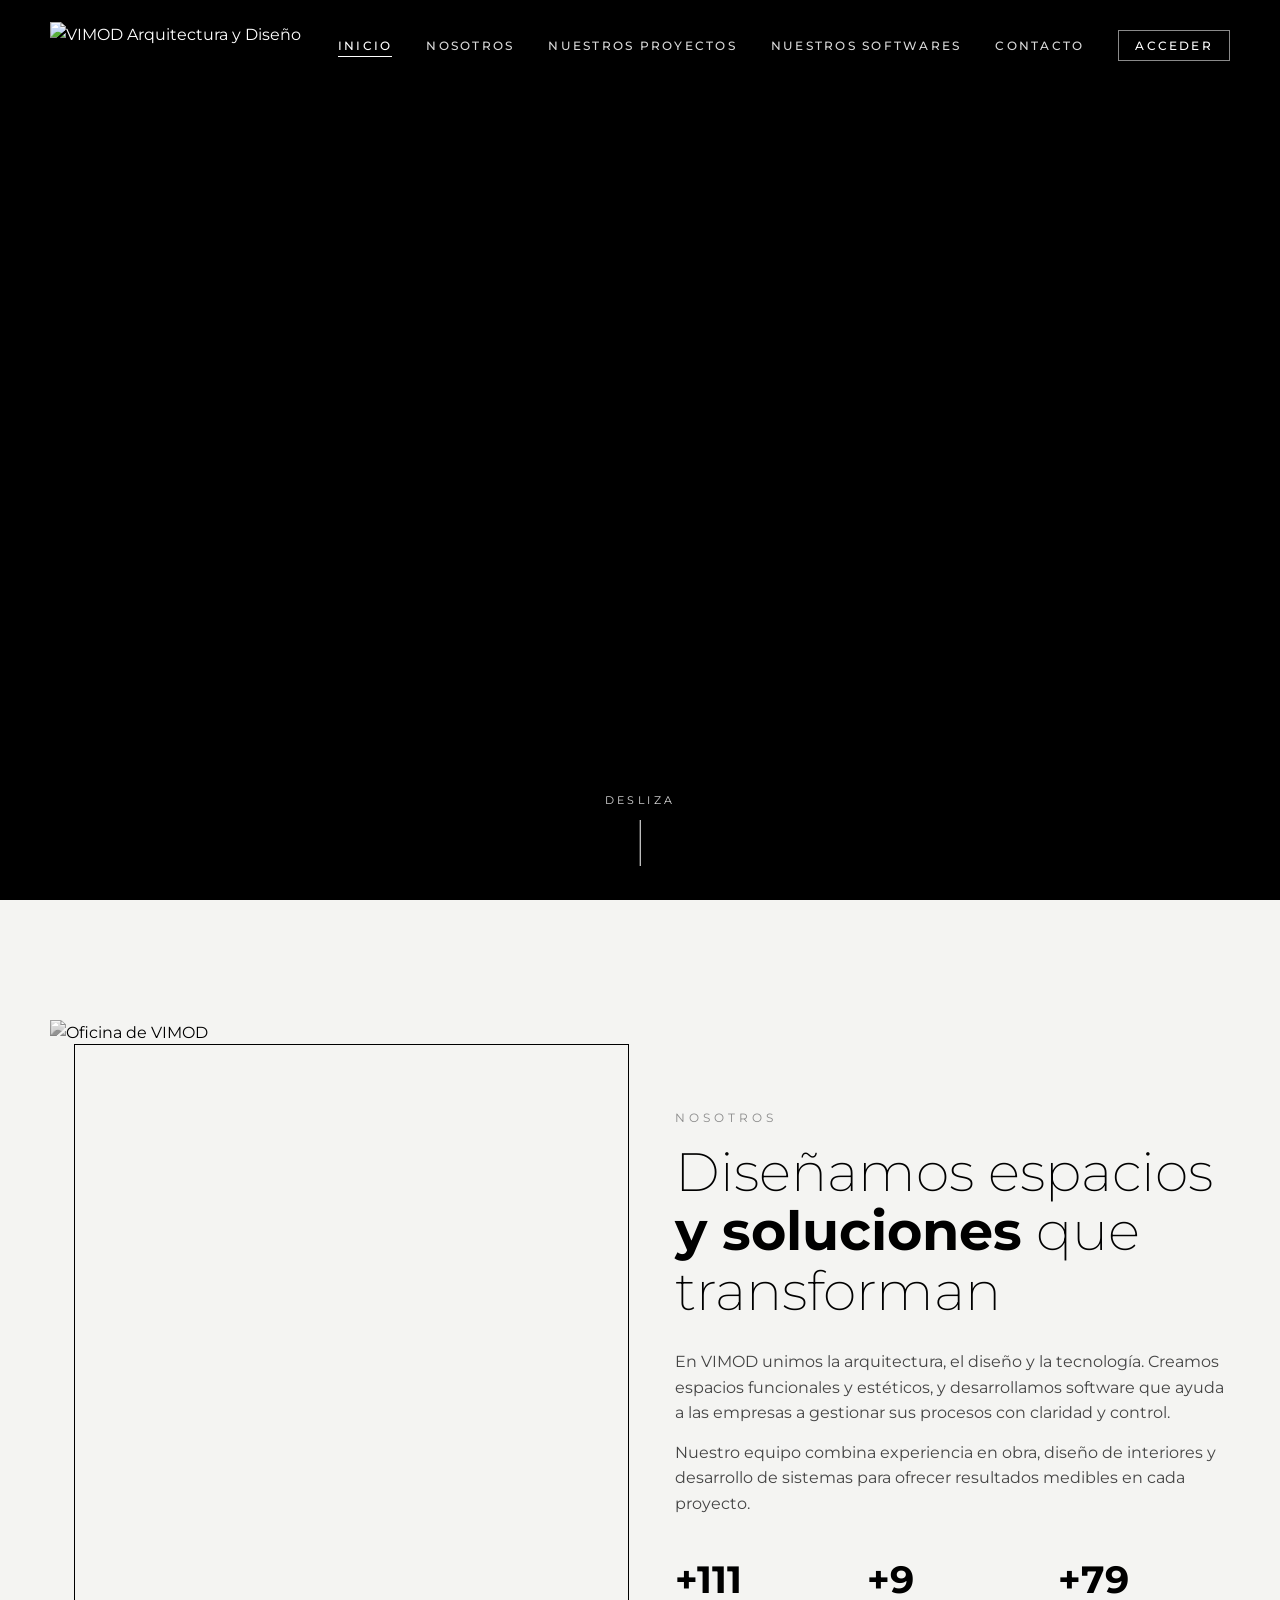
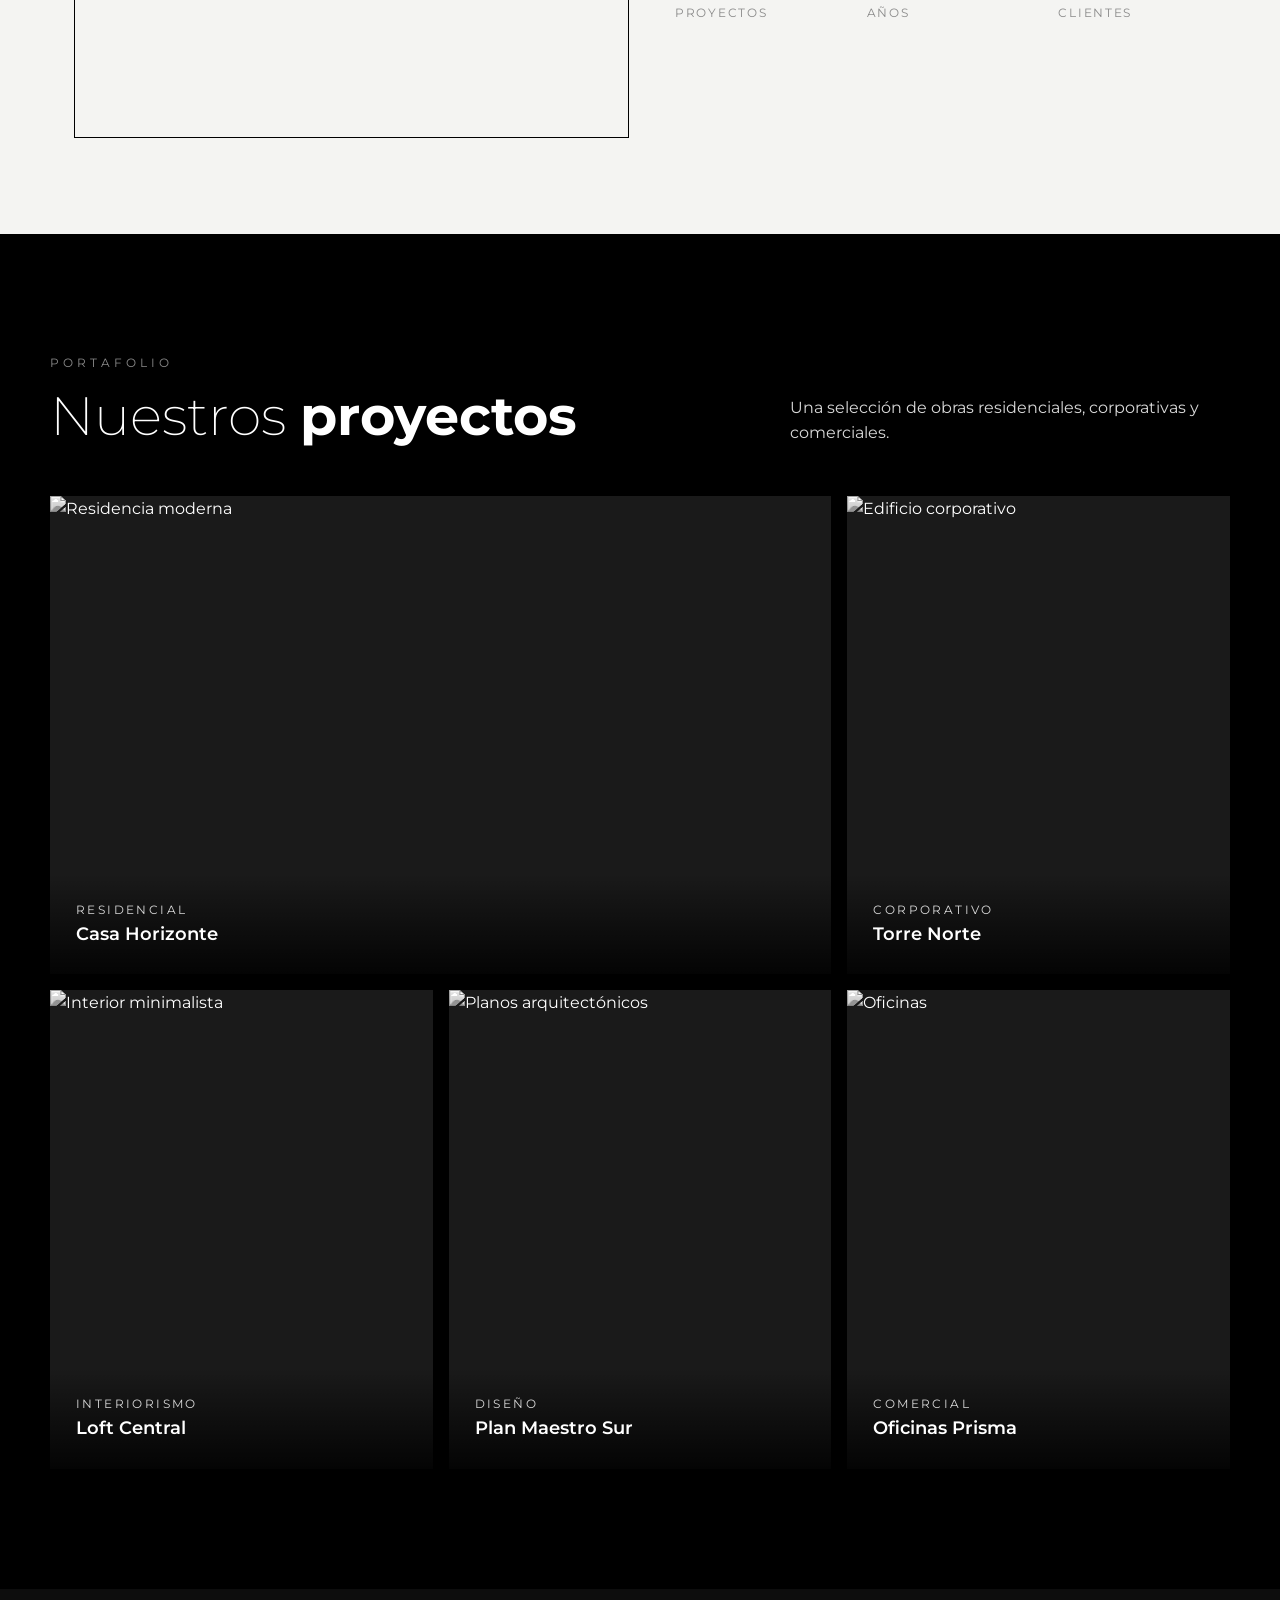
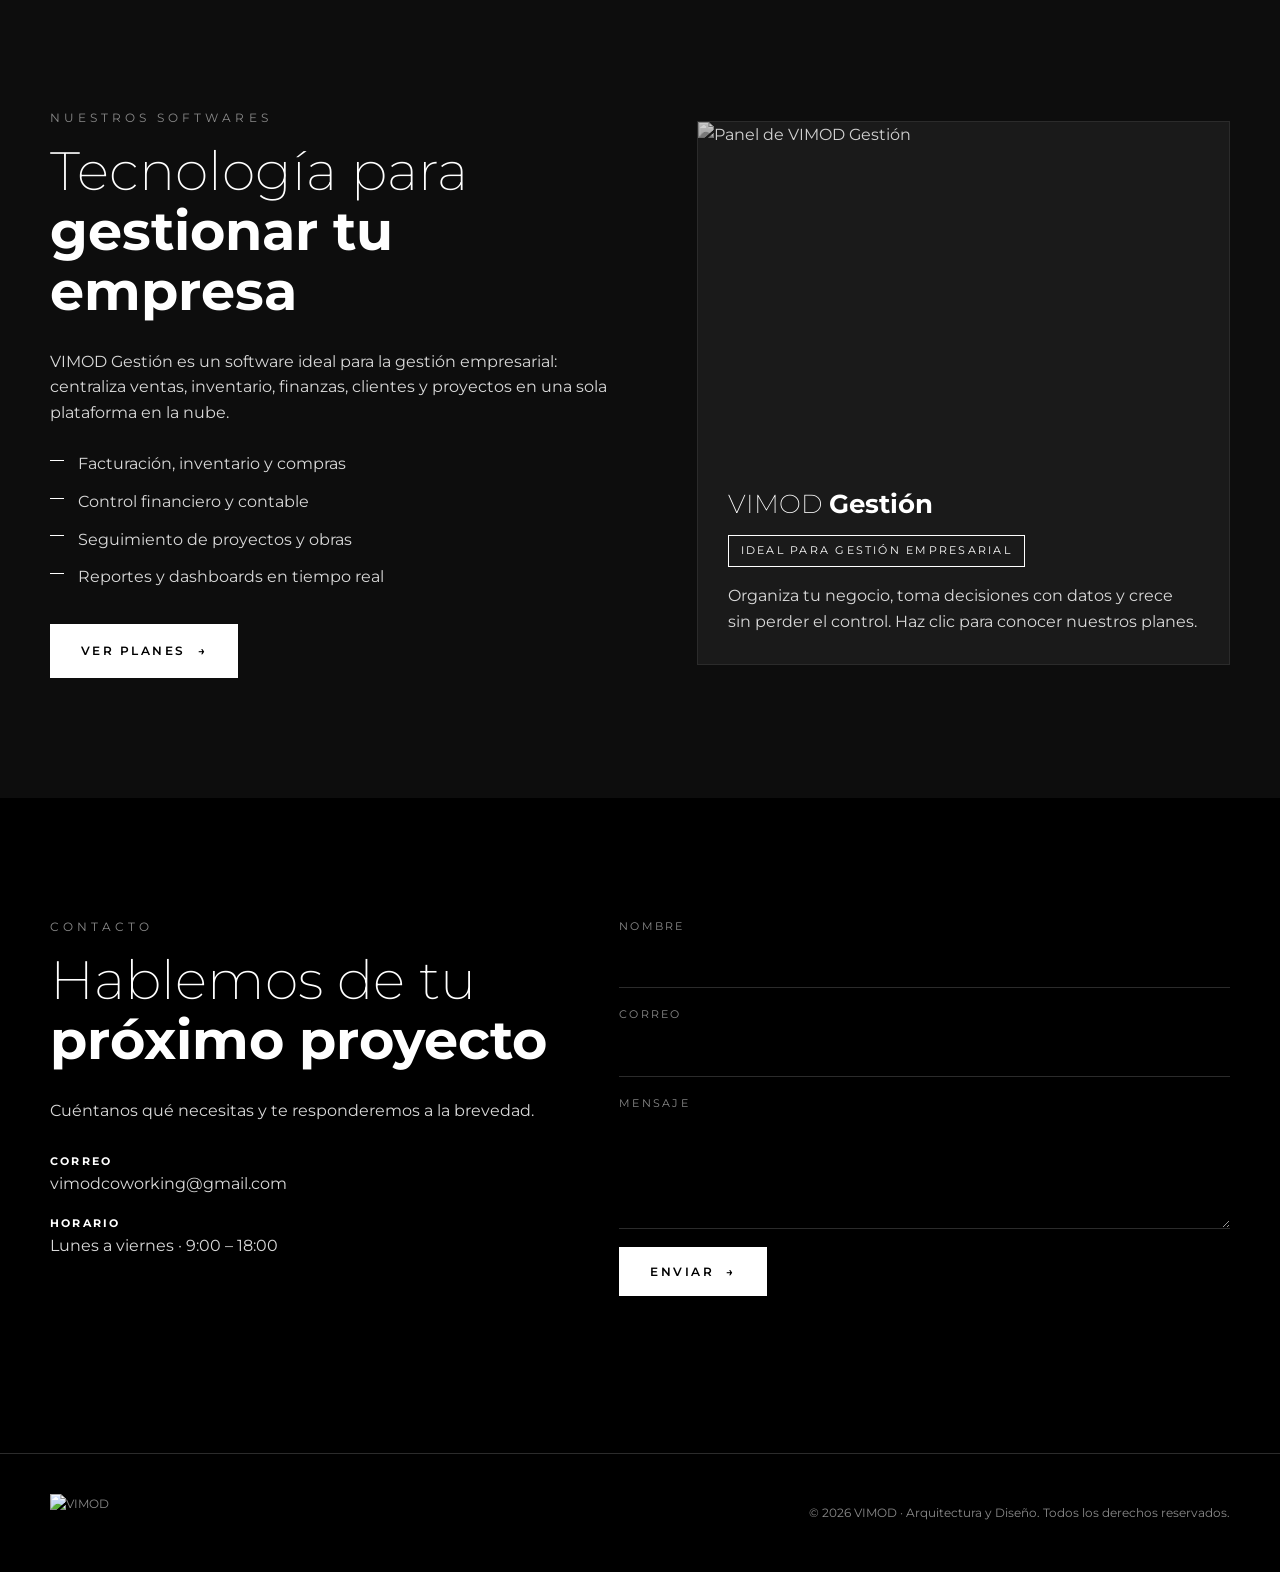
==== public/index.html @ c121debe "Agregar Acceder y área de clientes (Mi cuenta) Login de clientes, perfil con sistemas, licencias, so" ====
<!DOCTYPE html>
<html lang="es">
<head>
  <meta charset="UTF-8">
  <meta name="viewport" content="width=device-width, initial-scale=1.0">
  <title>VIMOD | Arquitectura, Diseño y Software</title>
  <meta name="description" content="VIMOD – Arquitectura y Diseño. Proyectos, softwares de gestión empresarial y soluciones a medida.">
  <link rel="icon" href="img/vimod-logo.png">
  <link rel="preconnect" href="https://fonts.googleapis.com">
  <link rel="preconnect" href="https://fonts.gstatic.com" crossorigin>
  <link href="https://fonts.googleapis.com/css2?family=Montserrat:wght@200;400;500;600;700&display=swap" rel="stylesheet">
  <link rel="stylesheet" href="css/styles.css">
</head>
<body>

  <!-- Navegación -->
  <nav class="nav" id="nav">
    <div class="contenedor">
      <a href="#inicio" class="nav__logo"><img src="img/vimod-logo.png" alt="VIMOD Arquitectura y Diseño"></a>
      <button class="nav__toggle" id="navToggle" aria-label="Abrir menú"><span></span><span></span><span></span></button>
      <ul class="nav__links" id="navLinks">
        <li><a href="#inicio">Inicio</a></li>
        <li><a href="#nosotros">Nosotros</a></li>
        <li><a href="#proyectos">Nuestros proyectos</a></li>
        <li><a href="#softwares">Nuestros softwares</a></li>
        <li><a href="#contacto">Contacto</a></li>
        <li><a href="acceder.html" class="nav__acceder" data-acceso>Acceder</a></li>
      </ul>
    </div>
  </nav>

  <!-- Hero con video -->
  <header class="hero" id="inicio">
    <video class="hero__video" autoplay muted loop playsinline preload="auto">
      <source src="video/VIMOD_intro_v3_1080p.mp4" type="video/mp4">
    </video>
    <h1 class="oculto">VIMOD · Arquitectura, Diseño y Software</h1>
    <a href="#nosotros" class="hero__scroll">Desliza</a>
  </header>

  <!-- Nosotros -->
  <section class="seccion seccion--clara" id="nosotros">
    <div class="contenedor nosotros">
      <div class="nosotros__img revelar">
        <img src="https://images.unsplash.com/photo-1497366216548-37526070297c?w=1000&q=75" alt="Oficina de VIMOD" loading="lazy">
      </div>
      <div class="revelar">
        <span class="etiqueta">Nosotros</span>
        <h2 class="titulo">Diseñamos espacios <strong>y soluciones</strong> que transforman</h2>
        <p class="texto">En VIMOD unimos la arquitectura, el diseño y la tecnología. Creamos espacios funcionales y estéticos, y desarrollamos software que ayuda a las empresas a gestionar sus procesos con claridad y control.</p>
        <p class="texto" style="margin-top:14px">Nuestro equipo combina experiencia en obra, diseño de interiores y desarrollo de sistemas para ofrecer resultados medibles en cada proyecto.</p>
        <div class="cifras">
          <div class="cifra"><b data-contar="120">0</b><span>Proyectos</span></div>
          <div class="cifra"><b data-contar="10">0</b><span>Años</span></div>
          <div class="cifra"><b data-contar="85">0</b><span>Clientes</span></div>
        </div>
      </div>
    </div>
  </section>

  <!-- Proyectos -->
  <section class="seccion" id="proyectos">
    <div class="contenedor">
      <div class="proyectos__cabecera revelar">
        <div>
          <span class="etiqueta">Portafolio</span>
          <h2 class="titulo" style="margin:0">Nuestros <strong>proyectos</strong></h2>
        </div>
        <p class="texto" style="max-width:40ch">Una selección de obras residenciales, corporativas y comerciales.</p>
      </div>
      <div class="galeria">
        <article class="proyecto proyecto--ancho revelar">
          <img src="https://images.unsplash.com/photo-1600585154340-be6161a56a0c?w=1400&q=75" alt="Residencia moderna" loading="lazy">
          <div class="proyecto__info"><p>Residencial</p><h3>Casa Horizonte</h3></div>
        </article>
        <article class="proyecto revelar">
          <img src="https://images.unsplash.com/photo-1487958449943-2429e8be8625?w=800&q=75" alt="Edificio corporativo" loading="lazy">
          <div class="proyecto__info"><p>Corporativo</p><h3>Torre Norte</h3></div>
        </article>
        <article class="proyecto revelar">
          <img src="https://images.unsplash.com/photo-1600607687939-ce8a6c25118c?w=800&q=75" alt="Interior minimalista" loading="lazy">
          <div class="proyecto__info"><p>Interiorismo</p><h3>Loft Central</h3></div>
        </article>
        <article class="proyecto revelar">
          <img src="https://images.unsplash.com/photo-1503387762-592deb58ef4e?w=800&q=75" alt="Planos arquitectónicos" loading="lazy">
          <div class="proyecto__info"><p>Diseño</p><h3>Plan Maestro Sur</h3></div>
        </article>
        <article class="proyecto revelar">
          <img src="https://images.unsplash.com/photo-1497366811353-6870744d04b2?w=800&q=75" alt="Oficinas" loading="lazy">
          <div class="proyecto__info"><p>Comercial</p><h3>Oficinas Prisma</h3></div>
        </article>
      </div>
    </div>
  </section>

  <!-- Softwares -->
  <section class="seccion seccion--gris" id="softwares">
    <div class="contenedor software">
      <div class="revelar">
        <span class="etiqueta">Nuestros softwares</span>
        <h2 class="titulo">Tecnología para <strong>gestionar tu empresa</strong></h2>
        <p class="texto">VIMOD Gestión es un software ideal para la gestión empresarial: centraliza ventas, inventario, finanzas, clientes y proyectos en una sola plataforma en la nube.</p>
        <ul class="lista-check">
          <li>Facturación, inventario y compras</li>
          <li>Control financiero y contable</li>
          <li>Seguimiento de proyectos y obras</li>
          <li>Reportes y dashboards en tiempo real</li>
        </ul>
        <a href="planes.html" class="btn">Ver planes <span class="flecha">→</span></a>
      </div>
      <a href="planes.html" class="software__card revelar">
        <img src="https://images.unsplash.com/photo-1551288049-bebda4e38f71?w=1200&q=75" alt="Panel de VIMOD Gestión" loading="lazy">
        <div class="software__card-cuerpo">
          <h3>VIMOD <strong>Gestión</strong></h3>
          <span class="chip">Ideal para gestión empresarial</span>
          <p class="texto">Organiza tu negocio, toma decisiones con datos y crece sin perder el control. Haz clic para conocer nuestros planes.</p>
        </div>
      </a>
    </div>
  </section>

  <!-- Contacto -->
  <section class="seccion" id="contacto">
    <div class="contenedor contacto">
      <div class="revelar">
        <span class="etiqueta">Contacto</span>
        <h2 class="titulo">Hablemos de tu <strong>próximo proyecto</strong></h2>
        <p class="texto">Cuéntanos qué necesitas y te responderemos a la brevedad.</p>
        <ul class="datos-contacto">
          <li><b>Correo</b>vimodcoworking@gmail.com</li>
          <li><b>Horario</b>Lunes a viernes · 9:00 – 18:00</li>
        </ul>
      </div>
      <form class="form revelar" id="formContacto">
        <div class="campo"><label for="c-nombre">Nombre</label><input id="c-nombre" name="nombre" required maxlength="120"></div>
        <div class="campo"><label for="c-email">Correo</label><input id="c-email" name="email" type="email" required></div>
        <div class="campo"><label for="c-mensaje">Mensaje</label><textarea id="c-mensaje" name="mensaje" required maxlength="2000"></textarea></div>
        <div><button class="btn" type="submit">Enviar <span class="flecha">→</span></button></div>
        <p class="form__estado" id="estadoContacto" role="status"></p>
      </form>
    </div>
  </section>

  <footer class="footer">
    <div class="contenedor">
      <img src="img/vimod-logo.png" alt="VIMOD">
      <p>© <span id="anio"></span> VIMOD · Arquitectura y Diseño. Todos los derechos reservados.</p>
    </div>
  </footer>

  <script src="js/main.js"></script>
</body>
</html>
---- public/css/styles.css ----
/* ===== Paleta VIMOD (tomada del logo: negro / blanco) ===== */
:root {
  --negro: #000000;
  --carbon: #0d0d0d;
  --grafito: #1a1a1a;
  --gris-oscuro: #2b2b2b;
  --gris: #8a8a8a;
  --gris-claro: #d9d9d9;
  --hueso: #f4f4f2;
  --blanco: #ffffff;
  --radio: 4px;
  --max: 1180px;
  --font: 'Montserrat', system-ui, sans-serif;
}

* { box-sizing: border-box; margin: 0; padding: 0; }
html { scroll-behavior: smooth; }
body {
  font-family: var(--font);
  background: var(--negro);
  color: var(--blanco);
  line-height: 1.6;
  -webkit-font-smoothing: antialiased;
}
img { max-width: 100%; display: block; }
a { color: inherit; text-decoration: none; }

.contenedor { width: min(var(--max), 100% - 32px); margin-inline: auto; }

/* ===== Navegación ===== */
.nav {
  position: fixed; inset: 0 0 auto 0; z-index: 50;
  transition: background .35s, padding .35s;
  padding: 22px 0;
}
.nav.solida { background: rgba(0,0,0,.92); backdrop-filter: blur(8px); padding: 12px 0; border-bottom: 1px solid var(--gris-oscuro); }
.nav .contenedor { display: flex; align-items: center; justify-content: space-between; }
.nav__logo img { height: 46px; width: auto; }
.nav__links { display: flex; gap: 34px; list-style: none; }
.nav__links a {
  font-size: .78rem; letter-spacing: .18em; text-transform: uppercase; font-weight: 500;
  position: relative; padding: 4px 0; color: var(--gris-claro);
}
.nav__links a::after {
  content: ''; position: absolute; left: 0; bottom: 0; height: 1px; width: 0;
  background: var(--blanco); transition: width .3s;
}
.nav__links a:hover, .nav__links a.activo { color: var(--blanco); }
.nav__links a:hover::after, .nav__links a.activo::after { width: 100%; }
.nav__toggle { display: none; background: none; border: 0; cursor: pointer; padding: 8px; }
.nav__toggle span { display: block; width: 26px; height: 2px; background: var(--blanco); margin: 5px 0; transition: .3s; }

/* ===== Hero con video ===== */
.hero { position: relative; height: 100vh; min-height: 560px; overflow: hidden; display: grid; place-items: center; text-align: center; }
.hero__video {
  position: absolute; inset: 0; width: 100%; height: 100%; object-fit: cover;
}
.hero::before {
  content: ''; position: absolute; inset: 0; z-index: 1;
  background: linear-gradient(180deg, rgba(0,0,0,.45) 0%, transparent 18%, transparent 75%, rgba(0,0,0,1) 100%);
}
.oculto { position: absolute; width: 1px; height: 1px; overflow: hidden; clip: rect(0 0 0 0); white-space: nowrap; }
.hero__contenido { position: relative; z-index: 2; padding: 0 16px; }
.hero__titulo { font-size: clamp(3.2rem, 11vw, 8rem); line-height: 1; letter-spacing: .02em; }
.hero__titulo .fino { font-weight: 200; }
.hero__titulo .grueso { font-weight: 700; }
.hero__sub { margin-top: 14px; font-size: clamp(.8rem, 2vw, 1.05rem); letter-spacing: .4em; text-transform: uppercase; font-weight: 400; }
.hero__scroll {
  position: absolute; bottom: 34px; left: 50%; transform: translateX(-50%); z-index: 2;
  font-size: .7rem; letter-spacing: .3em; text-transform: uppercase; color: var(--gris-claro);
  display: flex; flex-direction: column; align-items: center; gap: 10px;
}
.hero__scroll::after { content: ''; width: 1px; height: 46px; background: var(--blanco); animation: bajar 1.8s infinite; transform-origin: top; }
@keyframes bajar { 0% { transform: scaleY(0); } 50% { transform: scaleY(1); } 100% { transform: scaleY(1); opacity: 0; } }

/* ===== Secciones ===== */
.seccion { padding: 120px 0; }
.seccion--clara { background: var(--hueso); color: var(--negro); }
.seccion--gris { background: var(--carbon); }
.etiqueta { font-size: .72rem; letter-spacing: .35em; text-transform: uppercase; color: var(--gris); margin-bottom: 14px; display: block; }
.titulo { font-size: clamp(2rem, 5vw, 3.4rem); line-height: 1.1; font-weight: 200; margin-bottom: 28px; }
.titulo strong { font-weight: 700; }
.texto { color: var(--gris-claro); max-width: 60ch; }
.seccion--clara .texto { color: #444; }

/* Nosotros */
.nosotros { display: grid; grid-template-columns: 1fr 1fr; gap: 70px; align-items: center; }
.nosotros__img { position: relative; isolation: isolate; }
.nosotros__img img { width: 100%; aspect-ratio: 4/5; object-fit: cover; filter: grayscale(100%); }
.nosotros__img::after { content: ''; position: absolute; inset: 24px -24px -24px 24px; border: 1px solid var(--negro); z-index: -1; }
.cifras { display: grid; grid-template-columns: repeat(3, 1fr); gap: 20px; margin-top: 44px; }
.cifra b { display: block; font-size: 2.4rem; font-weight: 700; line-height: 1; }
.cifra span { font-size: .72rem; letter-spacing: .15em; text-transform: uppercase; color: var(--gris); }

/* Proyectos */
.proyectos__cabecera { display: flex; justify-content: space-between; align-items: end; gap: 20px; flex-wrap: wrap; margin-bottom: 50px; }
.galeria { display: grid; grid-template-columns: repeat(3, 1fr); gap: 16px; }
.proyecto { position: relative; overflow: hidden; aspect-ratio: 4/5; background: var(--grafito); }
.proyecto--ancho { grid-column: span 2; aspect-ratio: auto; }
.proyecto img { width: 100%; height: 100%; object-fit: cover; filter: grayscale(100%); transition: transform .8s, filter .8s; }
.proyecto:hover img { transform: scale(1.06); filter: grayscale(0%); }
.proyecto__info {
  position: absolute; inset: auto 0 0 0; padding: 26px;
  background: linear-gradient(transparent, rgba(0,0,0,.85));
}
.proyecto__info h3 { font-weight: 600; font-size: 1.15rem; }
.proyecto__info p { font-size: .75rem; letter-spacing: .2em; text-transform: uppercase; color: var(--gris-claro); }

/* Software */
.software { display: grid; grid-template-columns: 1.1fr 1fr; gap: 60px; align-items: center; }
.software__card {
  display: block; position: relative; overflow: hidden; border: 1px solid var(--gris-oscuro);
  background: var(--grafito); transition: border-color .3s, transform .3s;
}
.software__card:hover { border-color: var(--blanco); transform: translateY(-4px); }
.software__card img { width: 100%; aspect-ratio: 16/10; object-fit: cover; filter: grayscale(100%); opacity: .8; }
.software__card-cuerpo { padding: 30px; }
.software__card h3 { font-size: 1.6rem; font-weight: 200; }
.software__card h3 strong { font-weight: 700; }
.chip { display: inline-block; margin: 10px 0 16px; font-size: .7rem; letter-spacing: .2em; text-transform: uppercase; border: 1px solid var(--blanco); padding: 6px 12px; }
.lista-check { list-style: none; margin: 26px 0 34px; display: grid; gap: 12px; }
.lista-check li { padding-left: 28px; position: relative; color: var(--gris-claro); }
.lista-check li::before { content: ''; position: absolute; left: 0; top: .55em; width: 14px; height: 1px; background: var(--blanco); }

/* Botones */
.btn {
  display: inline-flex; align-items: center; gap: 12px; cursor: pointer;
  font-family: var(--font); font-size: .78rem; font-weight: 600; letter-spacing: .2em; text-transform: uppercase;
  padding: 16px 30px; border: 1px solid var(--blanco); background: var(--blanco); color: var(--negro);
  transition: background .3s, color .3s;
}
.btn:hover { background: transparent; color: var(--blanco); }
.btn--borde { background: transparent; color: var(--blanco); }
.btn--borde:hover { background: var(--blanco); color: var(--negro); }
.seccion--clara .btn { background: var(--negro); color: var(--blanco); border-color: var(--negro); }
.seccion--clara .btn:hover { background: transparent; color: var(--negro); }
.btn .flecha { transition: transform .3s; }
.btn:hover .flecha { transform: translateX(5px); }

/* Contacto */
.contacto { display: grid; grid-template-columns: 1fr 1.2fr; gap: 60px; }
.form { display: grid; gap: 18px; }
.campo { display: grid; gap: 6px; }
.campo label { font-size: .7rem; letter-spacing: .2em; text-transform: uppercase; color: var(--gris); }
.campo input, .campo textarea, .campo select {
  font: inherit; color: var(--blanco); background: transparent;
  border: 0; border-bottom: 1px solid var(--gris-oscuro); padding: 10px 0; outline: none; transition: border-color .3s;
}
.campo select option { background: var(--grafito); }
.campo input:focus, .campo textarea:focus, .campo select:focus { border-color: var(--blanco); }
.campo textarea { resize: vertical; min-height: 110px; }
.form__estado { font-size: .85rem; min-height: 1.4em; color: var(--gris-claro); }
.datos-contacto { list-style: none; display: grid; gap: 18px; margin-top: 30px; color: var(--gris-claro); }
.datos-contacto b { display: block; color: var(--blanco); font-size: .7rem; letter-spacing: .2em; text-transform: uppercase; }

/* Footer */
.footer { border-top: 1px solid var(--gris-oscuro); padding: 40px 0; font-size: .78rem; color: var(--gris); }
.footer .contenedor { display: flex; justify-content: space-between; align-items: center; gap: 20px; flex-wrap: wrap; }
.footer img { height: 38px; }

/* ===== Página de planes ===== */
.cabecera-planes { padding: 180px 0 70px; text-align: center; background: radial-gradient(ellipse at top, var(--grafito), var(--negro) 70%); }
.cabecera-planes .texto { margin: 0 auto; }
.planes { display: grid; grid-template-columns: repeat(3, 1fr); gap: 24px; align-items: stretch; padding-bottom: 120px; }
.plan {
  border: 1px solid var(--gris-oscuro); background: var(--carbon); padding: 42px 34px;
  display: flex; flex-direction: column; position: relative; transition: border-color .3s, transform .3s;
}
.plan:hover { border-color: var(--gris); transform: translateY(-6px); }
.plan--destacado { background: var(--blanco); color: var(--negro); border-color: var(--blanco); }
.plan--destacado:hover { border-color: var(--blanco); }
.plan__badge {
  position: absolute; top: -13px; left: 50%; transform: translateX(-50%);
  background: var(--negro); color: var(--blanco); border: 1px solid var(--blanco);
  font-size: .65rem; letter-spacing: .25em; text-transform: uppercase; padding: 5px 14px; white-space: nowrap;
}
.plan__nombre { font-size: .8rem; letter-spacing: .35em; text-transform: uppercase; font-weight: 600; }
.plan__precio { font-size: 3.4rem; font-weight: 700; line-height: 1; margin: 22px 0 6px; }
.plan__precio small { font-size: .9rem; font-weight: 400; color: var(--gris); }
.plan__precio--texto { font-size: 2.2rem; font-weight: 200; }
.plan__desc { color: var(--gris); font-size: .9rem; min-height: 3em; }
.plan .lista-check { flex: 1; }
.plan--destacado .lista-check li { color: #333; }
.plan--destacado .lista-check li::before { background: var(--negro); }
.plan .btn { justify-content: center; width: 100%; }
.plan--destacado .btn { background: var(--negro); color: var(--blanco); border-color: var(--negro); }
.plan--destacado .btn:hover { background: transparent; color: var(--negro); }

/* Modal */
.modal { position: fixed; inset: 0; z-index: 100; display: none; place-items: center; background: rgba(0,0,0,.8); padding: 16px; }
.modal.abierto { display: grid; }
.modal__caja { background: var(--grafito); border: 1px solid var(--gris-oscuro); width: min(480px, 100%); padding: 40px 32px; position: relative; animation: aparecer .3s ease; }
.modal__cerrar { position: absolute; top: 12px; right: 16px; background: none; border: 0; color: var(--blanco); font-size: 1.8rem; cursor: pointer; line-height: 1; }
@keyframes aparecer { from { opacity: 0; transform: translateY(20px); } to { opacity: 1; transform: none; } }

/* Animación al hacer scroll */
.revelar { opacity: 0; transform: translateY(40px); transition: opacity .9s ease, transform .9s ease; }
.revelar.visible { opacity: 1; transform: none; }

/* ===== Responsive ===== */
@media (max-width: 900px) {
  .nav__toggle { display: block; }
  .nav__links {
    position: fixed; inset: 0; background: var(--negro); flex-direction: column; align-items: center; justify-content: center;
    gap: 36px; transform: translateX(100%); transition: transform .4s;
  }
  .nav__links a { font-size: 1rem; }
  .nav.menu-abierto .nav__links { transform: none; }
  .nav.menu-abierto .nav__toggle span:nth-child(1) { transform: translateY(7px) rotate(45deg); }
  .nav.menu-abierto .nav__toggle span:nth-child(2) { opacity: 0; }
  .nav.menu-abierto .nav__toggle span:nth-child(3) { transform: translateY(-7px) rotate(-45deg); }
  .nav__toggle { position: relative; z-index: 2; }

  .seccion { padding: 80px 0; }
  .nosotros, .software, .contacto { grid-template-columns: 1fr; gap: 50px; }
  .nosotros__img::after { inset: 14px -10px -14px 10px; }
  .galeria { grid-template-columns: 1fr 1fr; }
  .proyecto--ancho { grid-column: span 2; aspect-ratio: 16/10; }
  .planes { grid-template-columns: 1fr; max-width: 480px; margin-inline: auto; gap: 40px; }
}
@media (max-width: 560px) {
  .galeria { grid-template-columns: 1fr; }
  .proyecto--ancho { grid-column: auto; aspect-ratio: 4/5; }
  .cifras { grid-template-columns: 1fr 1fr 1fr; }
  .cifra b { font-size: 1.8rem; }
}
@media (prefers-reduced-motion: reduce) {
  .revelar { opacity: 1; transform: none; transition: none; }
  html { scroll-behavior: auto; }
}

/* ===== Enlace Acceder en el menú ===== */
.nav__links a.nav__acceder { border: 1px solid var(--gris); padding: 7px 16px; color: var(--blanco); transition: background .3s, color .3s, border-color .3s; }
.nav__links a.nav__acceder::after { display: none; }
.nav__links a.nav__acceder:hover, .nav__links a.nav__acceder.activo { background: var(--blanco); color: var(--negro); border-color: var(--blanco); }

/* ===== Acceder (login de clientes) ===== */
.acceso {
  min-height: 100vh; display: grid; place-items: center; padding: 140px 16px 80px;
  background: radial-gradient(ellipse at top, var(--grafito), var(--negro) 70%);
}
.acceso__caja { width: min(440px, 100%); border: 1px solid var(--gris-oscuro); background: var(--carbon); padding: 48px 38px; }
.acceso__caja .titulo { font-size: 2.2rem; margin-bottom: 14px; }
.acceso__caja .texto { margin-bottom: 30px; font-size: .92rem; }
.acceso__caja .btn { width: 100%; justify-content: center; }
.acceso__ayuda { margin-top: 26px; padding-top: 22px; border-top: 1px solid var(--gris-oscuro); font-size: .82rem; color: var(--gris); }
.acceso__ayuda a { color: var(--blanco); border-bottom: 1px solid var(--gris); }
.campo__clave { position: relative; display: flex; }
.campo__clave input { flex: 1; padding-right: 70px; }
.campo__ver {
  position: absolute; right: 0; bottom: 8px; background: none; border: 0; cursor: pointer; color: var(--gris);
  font: 600 .65rem var(--font); letter-spacing: .2em; text-transform: uppercase;
}
.campo__ver:hover { color: var(--blanco); }

/* ===== Mi cuenta ===== */
.btn--chico { padding: 11px 18px; font-size: .68rem; }
.cuenta { display: grid; grid-template-columns: 260px 1fr; gap: 50px; padding: 130px 0 100px; min-height: 100vh; align-items: start; }
.cuenta[aria-busy="true"] .cuenta__panel { opacity: .4; }
.cuenta__lateral { position: sticky; top: 100px; display: grid; gap: 28px; }
.cuenta__usuario { display: flex; align-items: center; gap: 14px; padding-bottom: 24px; border-bottom: 1px solid var(--gris-oscuro); min-width: 0; }
.cuenta__usuario > div:last-child { min-width: 0; }
.cuenta__usuario b { display: block; font-weight: 600; overflow: hidden; text-overflow: ellipsis; white-space: nowrap; }
.cuenta__usuario span { display: block; font-size: .78rem; color: var(--gris); overflow: hidden; text-overflow: ellipsis; white-space: nowrap; }
.avatar {
  flex: none; width: 48px; height: 48px; border-radius: 50%; display: grid; place-items: center;
  background: var(--blanco); color: var(--negro); font-weight: 700; letter-spacing: .05em;
}
.cuenta__menu { display: grid; gap: 2px; }
.cuenta__menu a {
  padding: 12px 14px; font-size: .75rem; letter-spacing: .16em; text-transform: uppercase; font-weight: 500;
  color: var(--gris-claro); border-left: 2px solid transparent; transition: background .2s, color .2s, border-color .2s;
}
.cuenta__menu a:hover { color: var(--blanco); background: var(--carbon); }
.cuenta__menu a.activo { color: var(--blanco); border-left-color: var(--blanco); background: var(--grafito); }
.cuenta__panel { min-width: 0; transition: opacity .3s; }
.panel { animation: aparecer .35s ease; }
.panel > .btn { margin-top: 30px; }
.subtitulo { font-size: .78rem; letter-spacing: .3em; text-transform: uppercase; font-weight: 600; margin: 44px 0 20px; }
.tarjeta .subtitulo { margin-top: 0; }
.texto--chico { font-size: .8rem; color: var(--gris); }

.tiles { display: grid; grid-template-columns: repeat(3, 1fr); gap: 16px; }
.tile { border: 1px solid var(--gris-oscuro); background: var(--carbon); padding: 26px 24px; }
.tile b { display: block; font-size: 2rem; font-weight: 700; line-height: 1.1; }
.tile span { font-size: .68rem; letter-spacing: .18em; text-transform: uppercase; color: var(--gris); }

.aviso-caja { margin-top: 20px; border: 1px solid var(--gris); border-left: 3px solid var(--blanco); background: var(--grafito); padding: 18px 22px; display: grid; gap: 6px; font-size: .9rem; }
.aviso-caja a { font-size: .75rem; letter-spacing: .15em; text-transform: uppercase; margin-top: 6px; }

.sistemas { display: grid; grid-template-columns: repeat(auto-fill, minmax(280px, 1fr)); gap: 18px; }
.sistema { border: 1px solid var(--gris-oscuro); background: var(--carbon); padding: 28px 26px; display: flex; flex-direction: column; gap: 16px; transition: border-color .3s; }
.sistema:hover { border-color: var(--gris); }
.sistema__cabecera { display: flex; justify-content: space-between; align-items: start; gap: 12px; }
.sistema h3 { font-size: 1.25rem; font-weight: 600; }
.sistema__desc { color: var(--gris-claro); font-size: .88rem; flex: 1; }
.sistema__datos { list-style: none; display: grid; grid-template-columns: repeat(3, 1fr); gap: 10px; font-size: .88rem; }
.sistema__datos b { display: block; font-size: .62rem; letter-spacing: .18em; text-transform: uppercase; color: var(--gris); font-weight: 500; }
.sistema .btn { justify-content: center; }

.insignia {
  display: inline-block; white-space: nowrap; font-size: .62rem; font-weight: 600; letter-spacing: .18em; text-transform: uppercase;
  padding: 4px 10px; border: 1px solid var(--gris); color: var(--gris-claro);
}
.insignia--activa, .insignia--atendida { background: var(--blanco); color: var(--negro); border-color: var(--blanco); }
.insignia--vencida, .insignia--suspendida, .insignia--descartada { border-style: dashed; color: var(--gris); }

.tabla-envoltura { overflow-x: auto; border: 1px solid var(--gris-oscuro); }
.tabla { width: 100%; border-collapse: collapse; font-size: .88rem; }
.tabla th { text-align: left; font-size: .62rem; letter-spacing: .2em; text-transform: uppercase; color: var(--gris); font-weight: 500; padding: 14px 16px; background: var(--carbon); border-bottom: 1px solid var(--gris-oscuro); white-space: nowrap; }
.tabla td { padding: 14px 16px; border-bottom: 1px solid var(--grafito); vertical-align: middle; }
.tabla tr:last-child td { border-bottom: 0; }
.tabla__vacia { text-align: center; color: var(--gris); padding: 34px 16px !important; }
.clave { font-family: ui-monospace, Consolas, monospace; font-size: .82rem; letter-spacing: .05em; white-space: nowrap; }
.copiar {
  background: none; border: 1px solid var(--gris-oscuro); color: var(--gris-claro); cursor: pointer; margin-left: 6px;
  font: 600 .58rem var(--font); letter-spacing: .15em; text-transform: uppercase; padding: 4px 8px;
}
.copiar:hover { border-color: var(--blanco); color: var(--blanco); }

.vacio { border: 1px dashed var(--gris-oscuro); padding: 36px; text-align: center; color: var(--gris); display: grid; gap: 18px; justify-items: center; grid-column: 1 / -1; }

.perfil-grid { display: grid; grid-template-columns: 1fr 1fr; gap: 20px; align-items: start; }
.tarjeta { border: 1px solid var(--gris-oscuro); background: var(--carbon); padding: 30px 28px; }
.campo input:disabled { color: var(--gris); }
#infoCuenta { margin-top: 20px; }

@media (max-width: 900px) {
  .cuenta { grid-template-columns: 1fr; gap: 30px; padding-top: 110px; }
  .cuenta__lateral { position: static; }
  .cuenta__menu { grid-auto-flow: column; overflow-x: auto; gap: 0; border-bottom: 1px solid var(--gris-oscuro); }
  .cuenta__menu a { border-left: 0; border-bottom: 2px solid transparent; white-space: nowrap; }
  .cuenta__menu a.activo { border-bottom-color: var(--blanco); }
  .cuenta__lateral .btn--chico { justify-self: start; }
  .perfil-grid { grid-template-columns: 1fr; }
}
@media (max-width: 560px) {
  .tiles { grid-template-columns: 1fr; }
  .acceso__caja { padding: 38px 24px; }
  /* Tablas como tarjetas en móvil */
  .tabla-envoltura { border: 0; }
  .tabla thead { display: none; }
  .tabla tr { display: block; border: 1px solid var(--gris-oscuro); margin-bottom: 12px; padding: 8px 0; }
  .tabla td { display: flex; justify-content: space-between; gap: 12px; border: 0; padding: 8px 16px; }
  .tabla td::before { content: attr(data-col); font-size: .6rem; letter-spacing: .18em; text-transform: uppercase; color: var(--gris); }
  .tabla td.tabla__vacia { display: block; }
  .tabla td.tabla__vacia::before { content: none; }
}
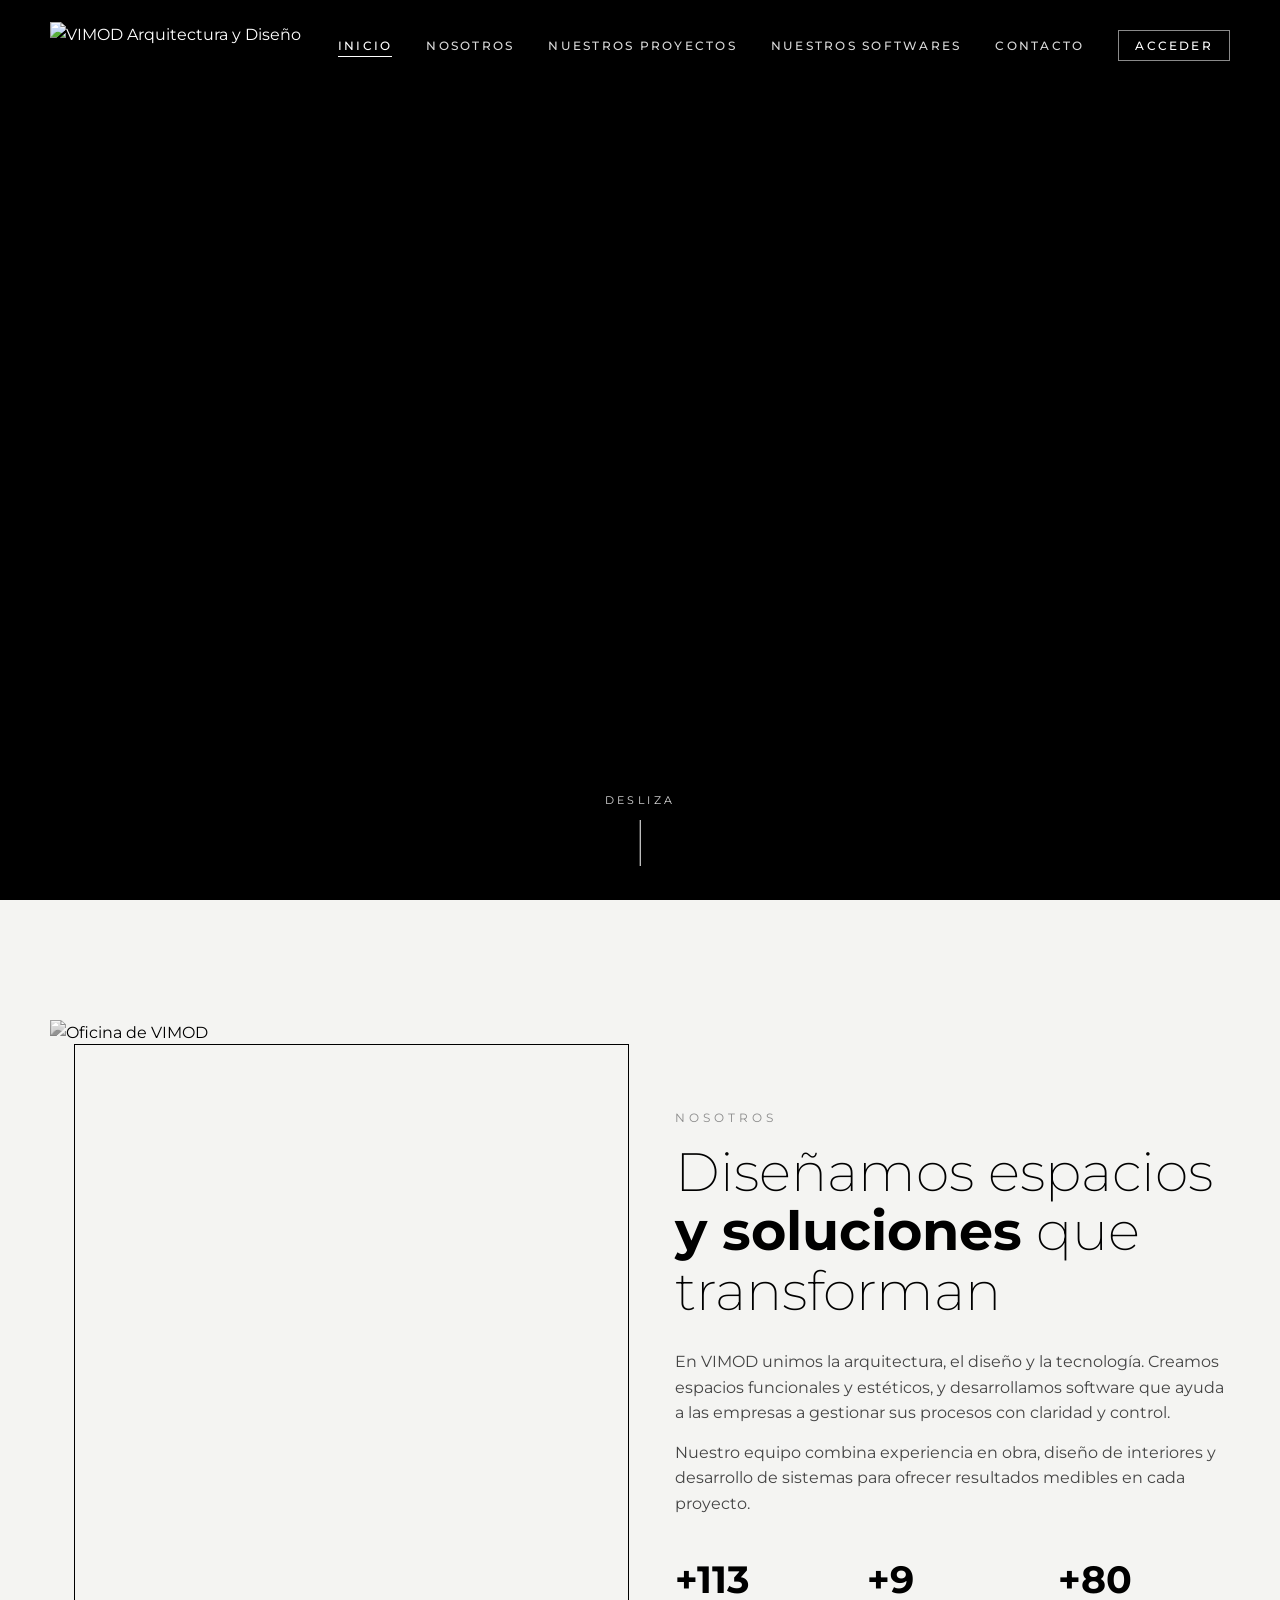
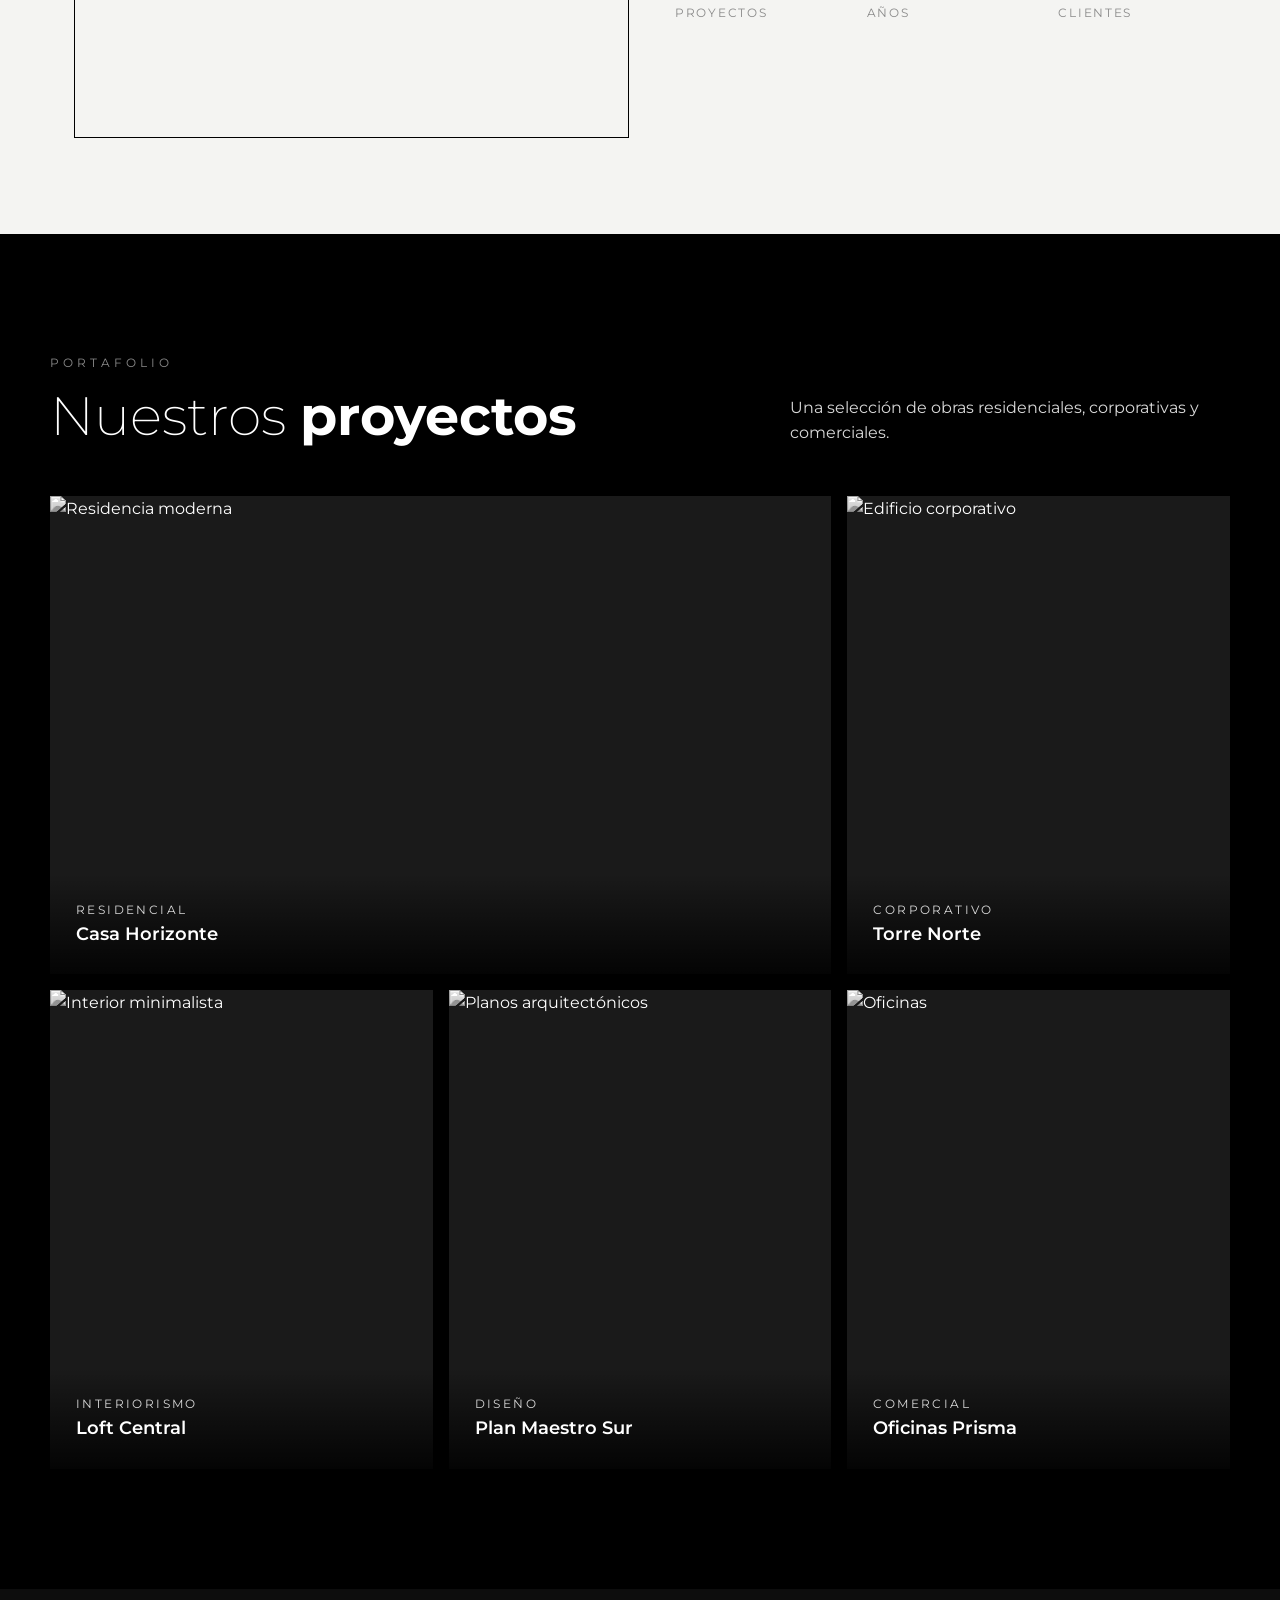
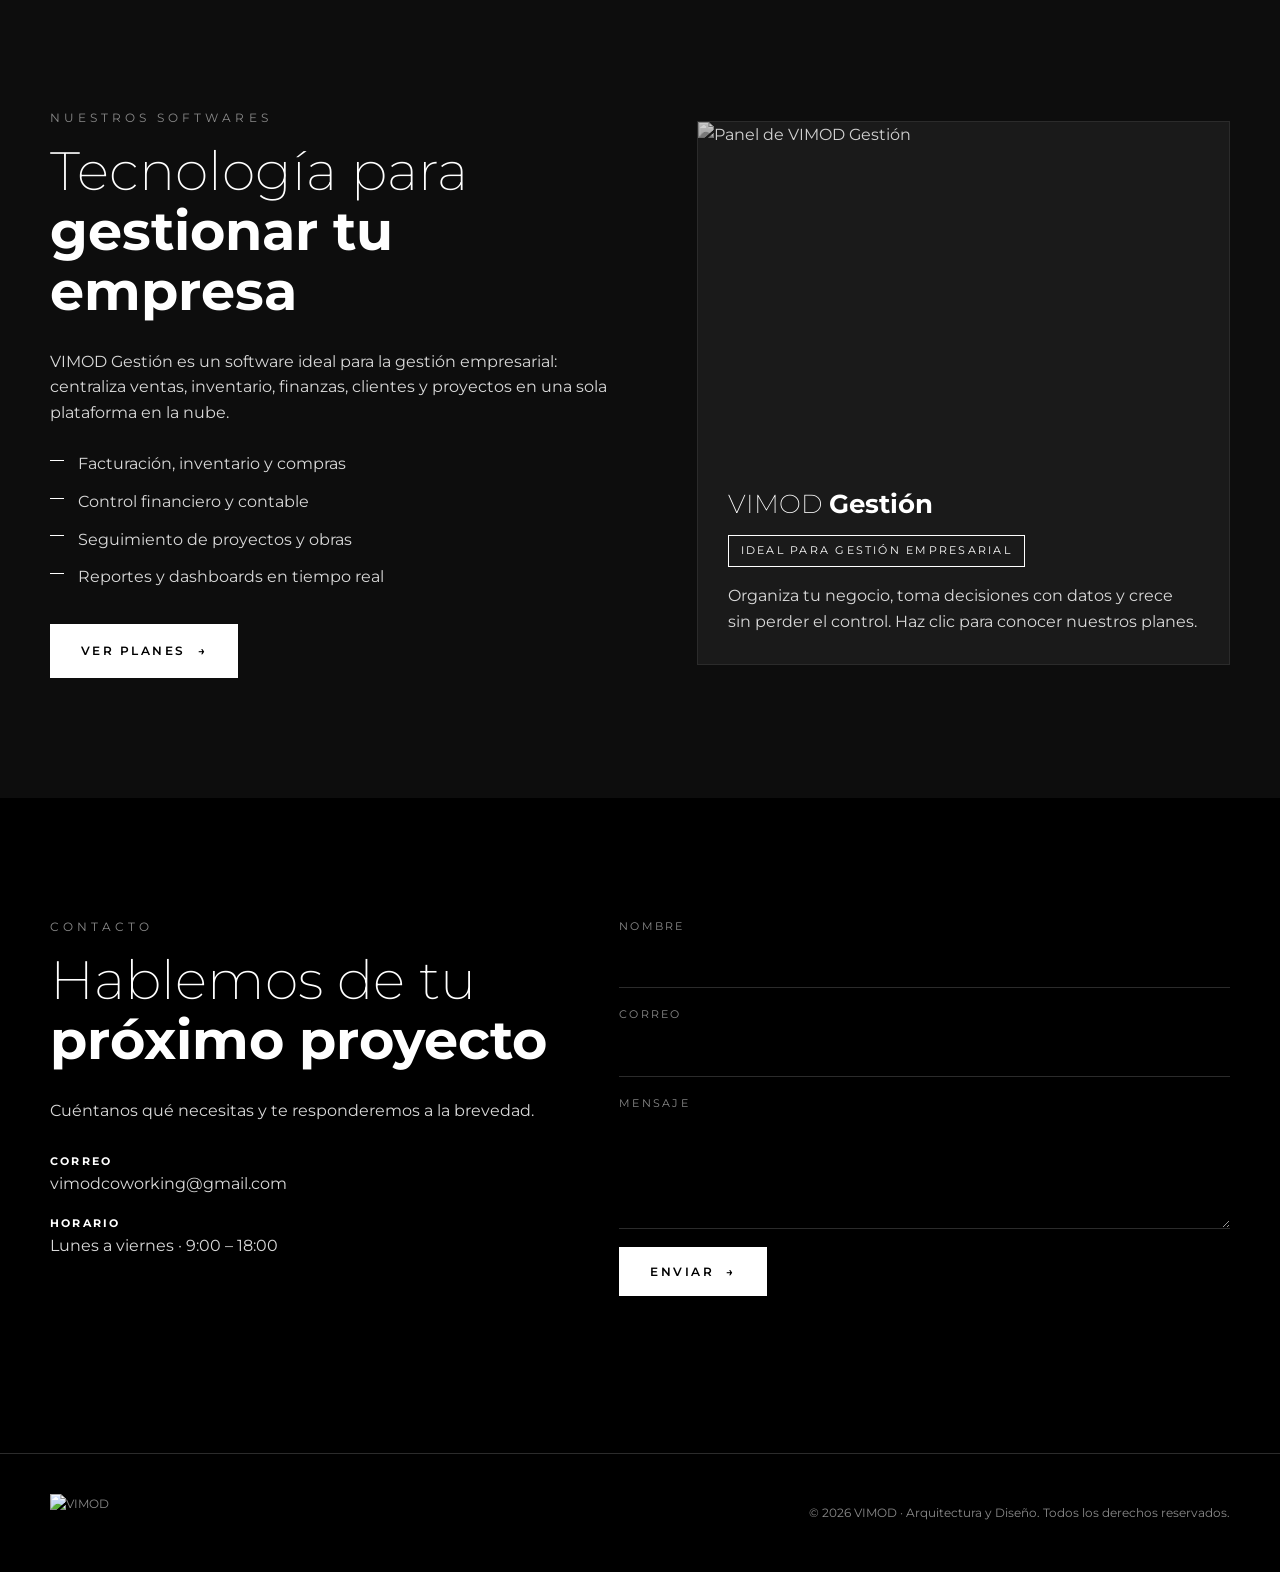
==== commit 0c2fab74: "Contenido editable desde el Panel administrador Softwares con sus planes y precios, secciones Nosotr" ====
--- a/public/index.html
+++ b/public/index.html
@@ -10,6 +10,7 @@
   <link rel="preconnect" href="https://fonts.gstatic.com" crossorigin>
   <link href="https://fonts.googleapis.com/css2?family=Montserrat:wght@200;400;500;600;700&display=swap" rel="stylesheet">
   <link rel="stylesheet" href="css/styles.css">
+  <script>document.documentElement.classList.add('cargando-sitio')</script>
 </head>
 <body>
 
@@ -39,7 +40,7 @@
   </header>
 
   <!-- Nosotros -->
-  <section class="seccion seccion--clara" id="nosotros">
+  <section class="seccion seccion--clara" id="nosotros" data-editable>
     <div class="contenedor nosotros">
       <div class="nosotros__img revelar">
         <img src="https://images.unsplash.com/photo-1497366216548-37526070297c?w=1000&q=75" alt="Oficina de VIMOD" loading="lazy">
@@ -59,7 +60,7 @@
   </section>
 
   <!-- Proyectos -->
-  <section class="seccion" id="proyectos">
+  <section class="seccion" id="proyectos" data-editable>
     <div class="contenedor">
       <div class="proyectos__cabecera revelar">
         <div>
@@ -94,7 +95,7 @@
   </section>
 
   <!-- Softwares -->
-  <section class="seccion seccion--gris" id="softwares">
+  <section class="seccion seccion--gris" id="softwares" data-editable>
     <div class="contenedor software">
       <div class="revelar">
         <span class="etiqueta">Nuestros softwares</span>
@@ -120,7 +121,7 @@
   </section>
 
   <!-- Contacto -->
-  <section class="seccion" id="contacto">
+  <section class="seccion" id="contacto" data-editable>
     <div class="contenedor contacto">
       <div class="revelar">
         <span class="etiqueta">Contacto</span>
@@ -149,5 +150,6 @@
   </footer>
 
   <script src="js/main.js"></script>
+  <script src="js/sitio.js"></script>
 </body>
 </html>
--- a/public/css/styles.css
+++ b/public/css/styles.css
@@ -23,6 +23,7 @@
   -webkit-font-smoothing: antialiased;
 }
 img { max-width: 100%; display: block; }
+[hidden] { display: none !important; }
 a { color: inherit; text-decoration: none; }
 
 .contenedor { width: min(var(--max), 100% - 32px); margin-inline: auto; }
@@ -229,6 +230,28 @@
   html { scroll-behavior: auto; }
 }
 
+/* ===== Contenido editable ===== */
+.cargando-sitio [data-editable] { visibility: hidden; }
+.software + .software { margin-top: 110px; }
+.software--invertido > :first-child { order: 2; }
+.selector-software { display: flex; justify-content: center; flex-wrap: wrap; gap: 8px; margin-top: 34px; }
+.selector-software a {
+  border: 1px solid var(--gris-oscuro); padding: 9px 18px; font-size: .7rem; letter-spacing: .18em; text-transform: uppercase;
+  color: var(--gris-claro); transition: border-color .2s, color .2s, background .2s;
+}
+.selector-software a:hover { border-color: var(--blanco); color: var(--blanco); }
+.selector-software a.activo { background: var(--blanco); color: var(--negro); border-color: var(--blanco); }
+.planes[data-cantidad="1"] { grid-template-columns: minmax(0, 420px); justify-content: center; }
+.planes[data-cantidad="2"] { grid-template-columns: repeat(2, minmax(0, 420px)); justify-content: center; }
+.planes__vacio { grid-column: 1 / -1; text-align: center; margin: 0 auto; }
+.planes__vacio a { border-bottom: 1px solid var(--gris); }
+.datos-contacto a { border-bottom: 1px solid var(--gris-oscuro); }
+@media (max-width: 900px) {
+  .software--invertido > :first-child { order: 0; }
+  .software + .software { margin-top: 70px; }
+  .planes[data-cantidad] { grid-template-columns: 1fr; }
+}
+
 /* ===== Enlace Acceder en el menú ===== */
 .nav__links a.nav__acceder { border: 1px solid var(--gris); padding: 7px 16px; color: var(--blanco); transition: background .3s, color .3s, border-color .3s; }
 .nav__links a.nav__acceder::after { display: none; }
@@ -236,13 +259,24 @@
 
 /* ===== Acceder (login de clientes) ===== */
 .acceso {
-  min-height: 100vh; display: grid; place-items: center; padding: 140px 16px 80px;
+  min-height: 100vh; display: grid; place-items: start center; padding: 140px 16px 80px;
   background: radial-gradient(ellipse at top, var(--grafito), var(--negro) 70%);
 }
 .acceso__caja { width: min(440px, 100%); border: 1px solid var(--gris-oscuro); background: var(--carbon); padding: 48px 38px; }
 .acceso__caja .titulo { font-size: 2.2rem; margin-bottom: 14px; }
 .acceso__caja .texto { margin-bottom: 30px; font-size: .92rem; }
 .acceso__caja .btn { width: 100%; justify-content: center; }
+.acceso__pestanas { display: grid; grid-template-columns: 1fr 1fr; margin-bottom: 26px; border-bottom: 1px solid var(--gris-oscuro); }
+.acceso__pestanas button {
+  background: none; border: 0; border-bottom: 2px solid transparent; margin-bottom: -1px; padding: 12px 0; cursor: pointer;
+  font: 600 .7rem var(--font); letter-spacing: .2em; text-transform: uppercase; color: var(--gris); transition: color .2s, border-color .2s;
+}
+.acceso__pestanas button:hover { color: var(--blanco); }
+.acceso__pestanas button.activo { color: var(--blanco); border-bottom-color: var(--blanco); }
+.acceso__google-boton { min-height: 44px; display: flex; justify-content: center; }
+.acceso__google .form__estado { text-align: center; margin-top: 8px; }
+.separador { display: flex; align-items: center; gap: 14px; margin: 10px 0 22px; color: var(--gris); font-size: .65rem; letter-spacing: .2em; text-transform: uppercase; }
+.separador::before, .separador::after { content: ''; flex: 1; height: 1px; background: var(--gris-oscuro); }
 .acceso__ayuda { margin-top: 26px; padding-top: 22px; border-top: 1px solid var(--gris-oscuro); font-size: .82rem; color: var(--gris); }
 .acceso__ayuda a { color: var(--blanco); border-bottom: 1px solid var(--gris); }
 .campo__clave { position: relative; display: flex; }
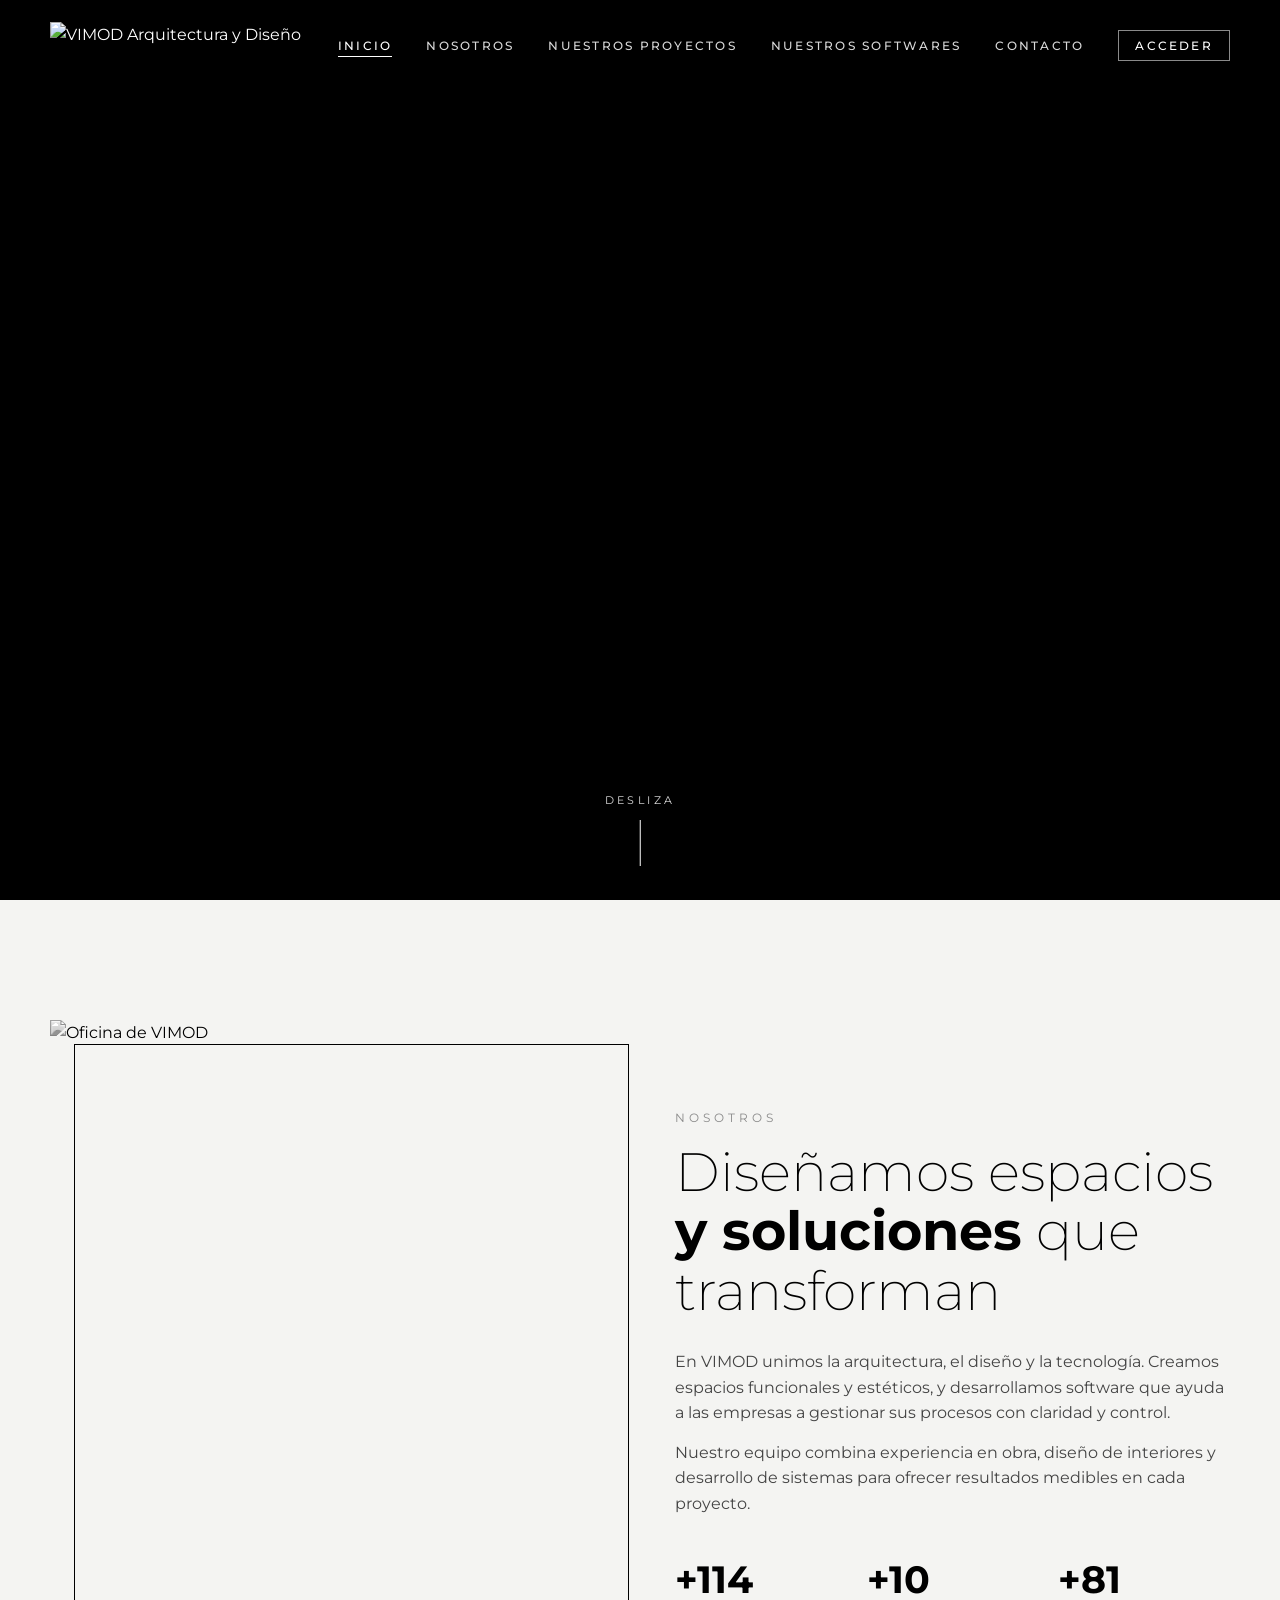
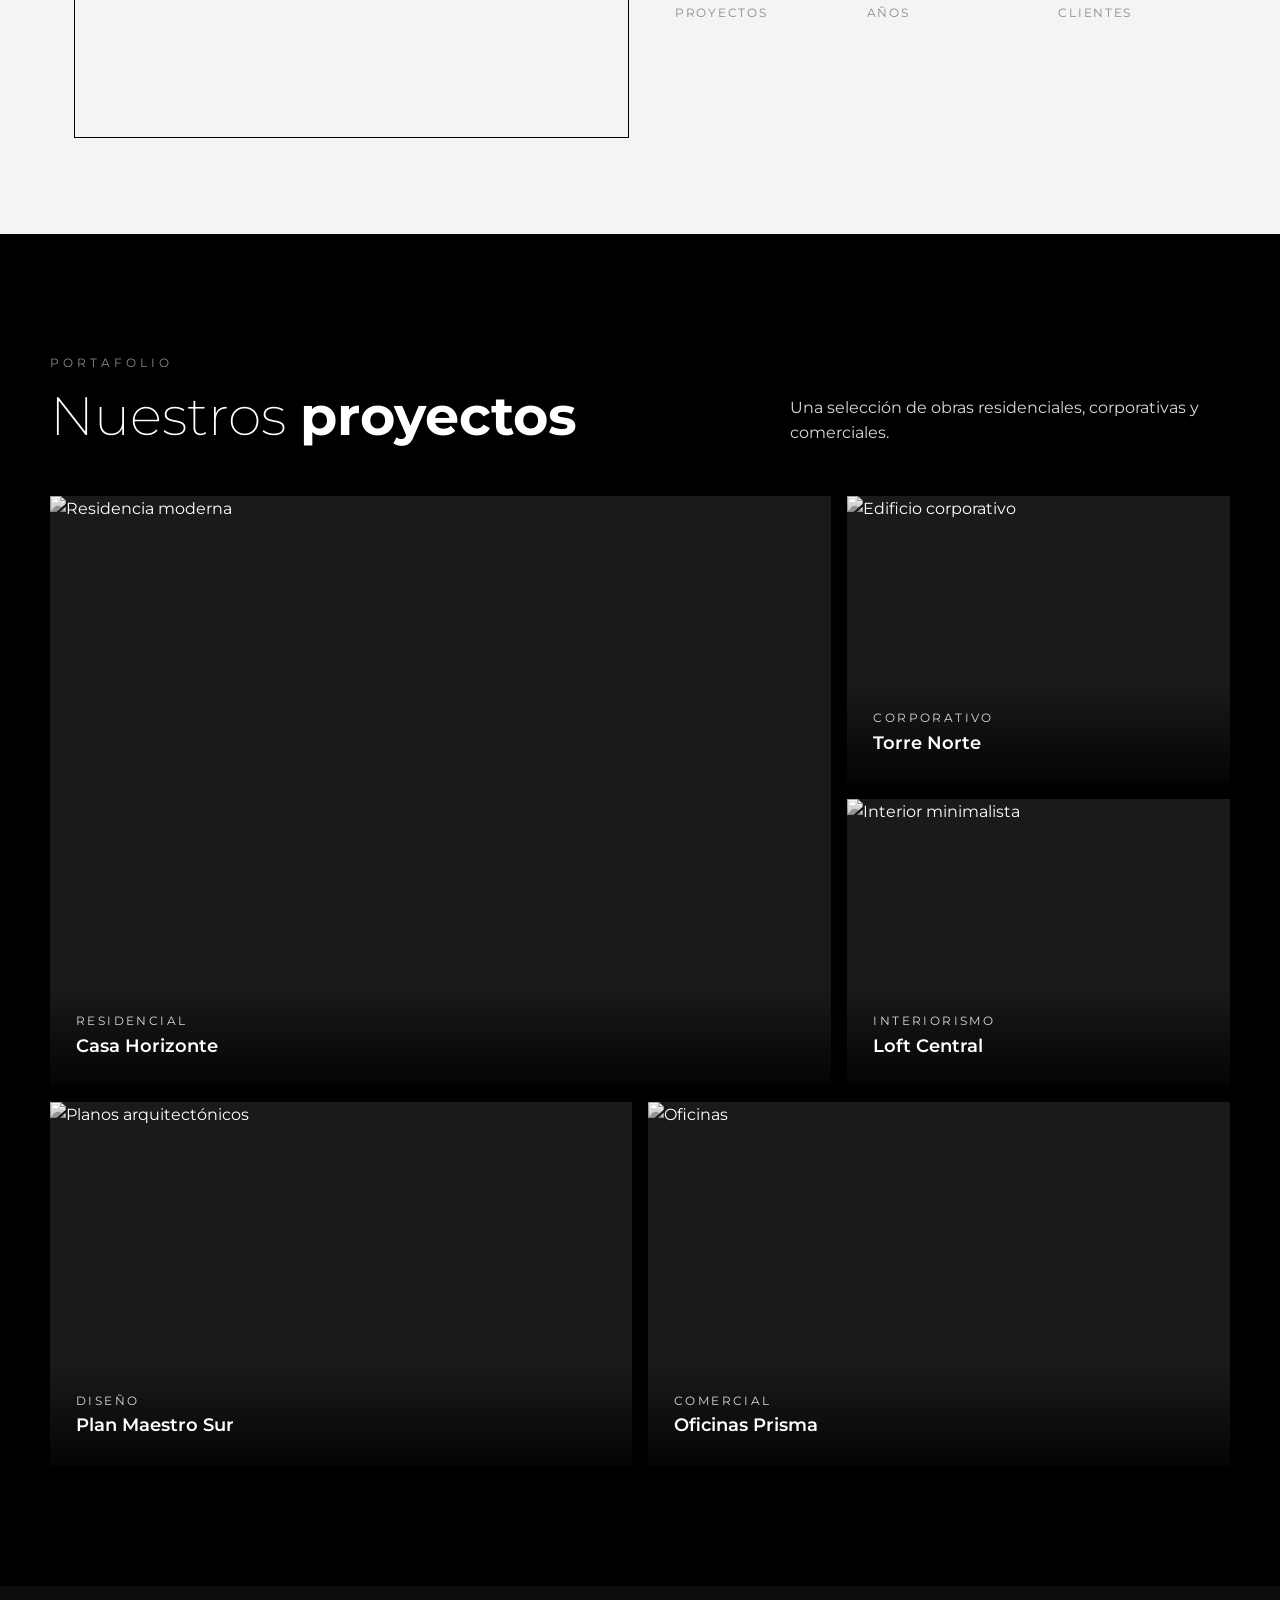
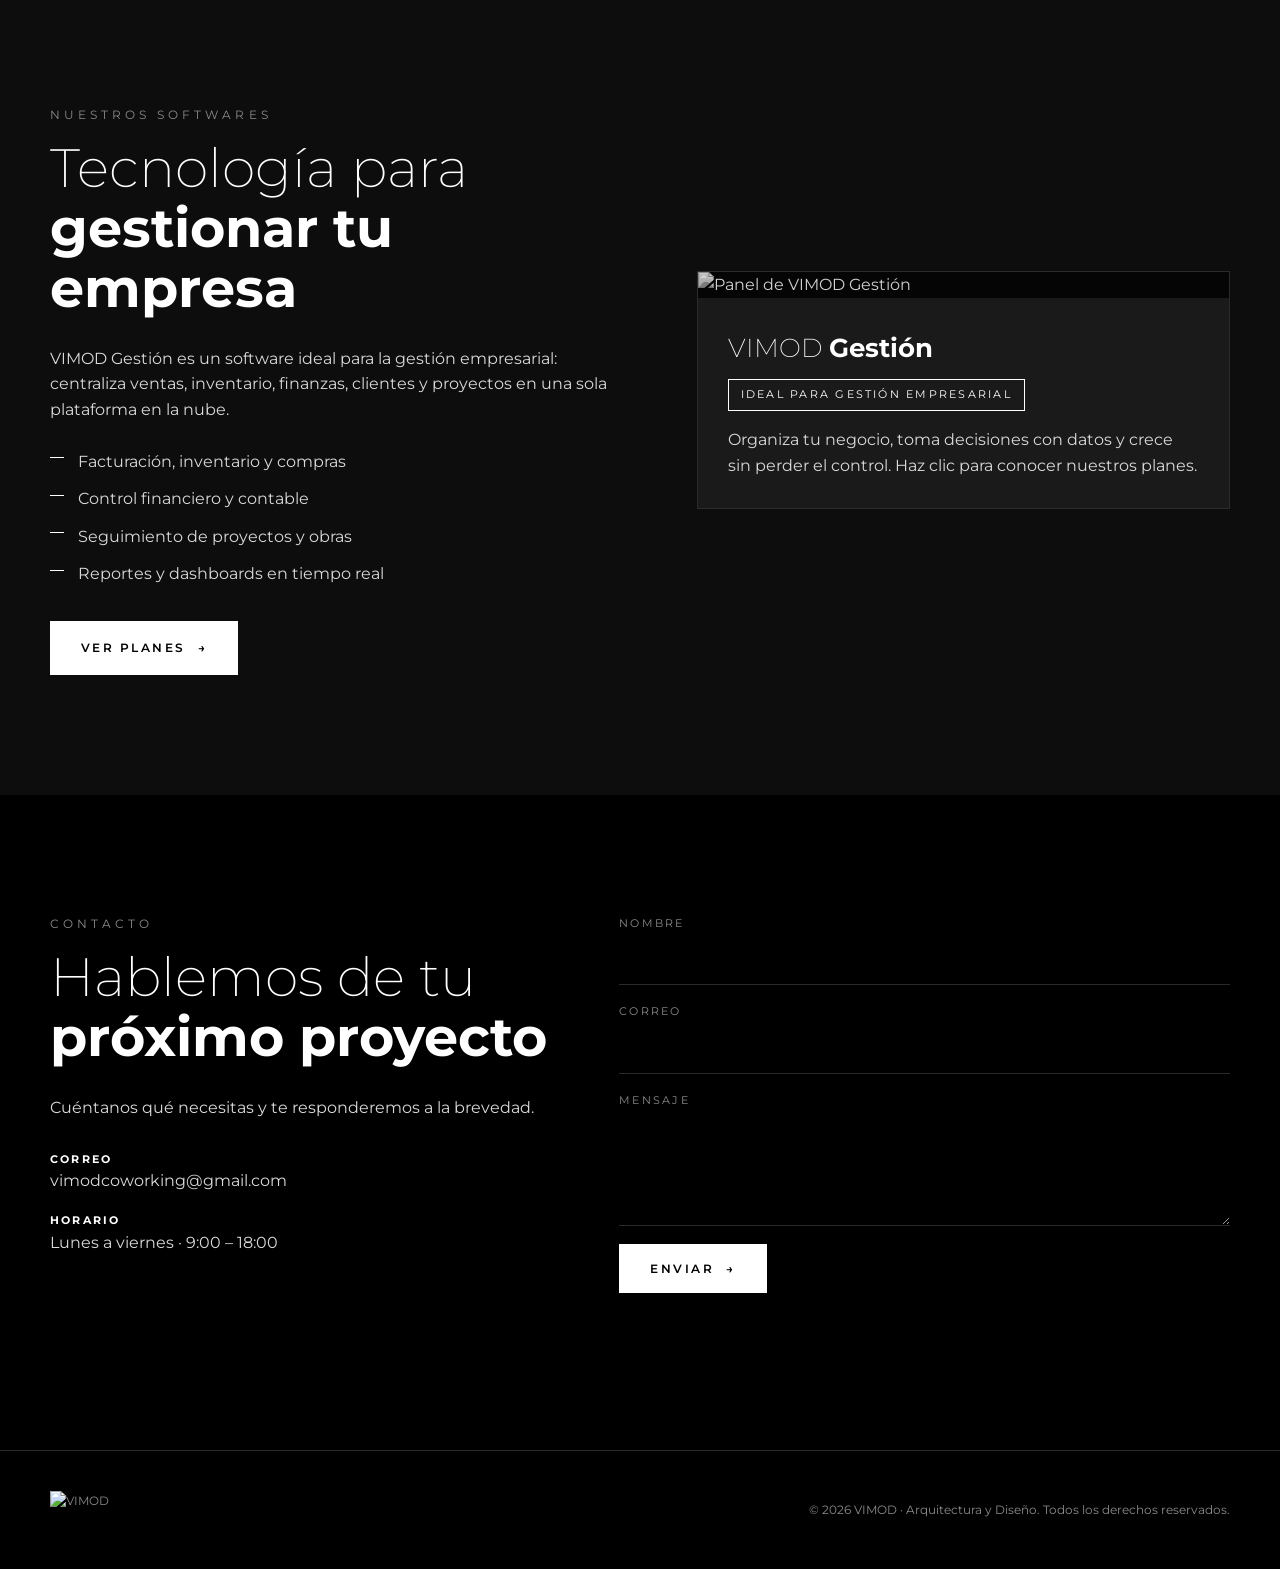
==== commit 517a45e3: "Galería de proyectos y tarjeta de software responsive; imágenes sin recortes Co-Authored-By: Claude " ====
--- a/public/index.html
+++ b/public/index.html
@@ -69,8 +69,8 @@
         </div>
         <p class="texto" style="max-width:40ch">Una selección de obras residenciales, corporativas y comerciales.</p>
       </div>
-      <div class="galeria">
-        <article class="proyecto proyecto--ancho revelar">
+      <div class="galeria" data-cantidad="5">
+        <article class="proyecto revelar">
           <img src="https://images.unsplash.com/photo-1600585154340-be6161a56a0c?w=1400&q=75" alt="Residencia moderna" loading="lazy">
           <div class="proyecto__info"><p>Residencial</p><h3>Casa Horizonte</h3></div>
         </article>
--- a/public/css/styles.css
+++ b/public/css/styles.css
@@ -21,8 +21,9 @@
   color: var(--blanco);
   line-height: 1.6;
   -webkit-font-smoothing: antialiased;
-}
-img { max-width: 100%; display: block; }
+  overflow-x: clip;
+}
+img, video { max-width: 100%; display: block; }
 [hidden] { display: none !important; }
 a { color: inherit; text-decoration: none; }
 
@@ -52,7 +53,7 @@
 .nav__toggle span { display: block; width: 26px; height: 2px; background: var(--blanco); margin: 5px 0; transition: .3s; }
 
 /* ===== Hero con video ===== */
-.hero { position: relative; height: 100vh; min-height: 560px; overflow: hidden; display: grid; place-items: center; text-align: center; }
+.hero { position: relative; height: 100vh; height: 100svh; min-height: 480px; overflow: hidden; display: grid; place-items: center; text-align: center; }
 .hero__video {
   position: absolute; inset: 0; width: 100%; height: 100%; object-fit: cover;
 }
@@ -95,16 +96,33 @@
 
 /* Proyectos */
 .proyectos__cabecera { display: flex; justify-content: space-between; align-items: end; gap: 20px; flex-wrap: wrap; margin-bottom: 50px; }
-.galeria { display: grid; grid-template-columns: repeat(3, 1fr); gap: 16px; }
-.proyecto { position: relative; overflow: hidden; aspect-ratio: 4/5; background: var(--grafito); }
-.proyecto--ancho { grid-column: span 2; aspect-ratio: auto; }
-.proyecto img { width: 100%; height: 100%; object-fit: cover; filter: grayscale(100%); transition: transform .8s, filter .8s; }
+/* La galería se adapta a la cantidad de proyectos (data-cantidad) y al ancho de pantalla.
+   Las tarjetas son horizontales para que las capturas de sitios web no se recorten de lado. */
+.galeria { display: grid; grid-template-columns: repeat(6, minmax(0, 1fr)); gap: 16px; }
+.proyecto { position: relative; overflow: hidden; grid-column: span 2; aspect-ratio: 4/3; background: var(--grafito); }
+.proyecto img {
+  position: absolute; inset: 0; width: 100%; height: 100%; object-fit: cover; object-position: center;
+  filter: grayscale(100%); transition: transform .8s, filter .8s;
+}
 .proyecto:hover img { transform: scale(1.06); filter: grayscale(0%); }
 .proyecto__info {
-  position: absolute; inset: auto 0 0 0; padding: 26px;
+  position: absolute; inset: auto 0 0 0; z-index: 1; padding: 26px;
   background: linear-gradient(transparent, rgba(0,0,0,.85));
 }
-.proyecto__info h3 { font-weight: 600; font-size: 1.15rem; }
+.proyecto__info h3 { font-weight: 600; font-size: clamp(1rem, 2.2vw, 1.15rem); }
+@media (min-width: 901px) {
+  /* 5 o más: el primero grande (2×2) y el resto en filas de tres */
+  .galeria .proyecto:first-child { grid-column: span 4; grid-row: span 2; aspect-ratio: auto; }
+  .galeria[data-cantidad="5"] .proyecto:nth-child(n+4) { grid-column: span 3; aspect-ratio: 16/10; }
+  /* 1 proyecto: ancho completo */
+  .galeria[data-cantidad="1"] .proyecto { grid-column: 1 / -1; grid-row: auto; aspect-ratio: 21/9; }
+  /* 2 y 4 proyectos: dos columnas iguales */
+  .galeria[data-cantidad="2"] .proyecto,
+  .galeria[data-cantidad="4"] .proyecto { grid-column: span 3; grid-row: auto; aspect-ratio: 16/10; }
+  /* 3 proyectos: uno ancho arriba y dos abajo */
+  .galeria[data-cantidad="3"] .proyecto { grid-column: span 3; grid-row: auto; aspect-ratio: 16/10; }
+  .galeria[data-cantidad="3"] .proyecto:first-child { grid-column: 1 / -1; aspect-ratio: 21/9; }
+}
 .proyecto__info p { font-size: .75rem; letter-spacing: .2em; text-transform: uppercase; color: var(--gris-claro); }
 
 /* Software */
@@ -114,7 +132,12 @@
   background: var(--grafito); transition: border-color .3s, transform .3s;
 }
 .software__card:hover { border-color: var(--blanco); transform: translateY(-4px); }
-.software__card img { width: 100%; aspect-ratio: 16/10; object-fit: cover; filter: grayscale(100%); opacity: .8; }
+/* La imagen conserva su proporción original: se ve completa, sin recortes */
+.software__card img {
+  width: 100%; height: auto; max-height: 70vh; object-fit: contain; background: var(--negro);
+  filter: grayscale(100%); opacity: .8; transition: filter .5s, opacity .5s;
+}
+.software__card:hover img { filter: grayscale(0%); opacity: 1; }
 .software__card-cuerpo { padding: 30px; }
 .software__card h3 { font-size: 1.6rem; font-weight: 200; }
 .software__card h3 strong { font-weight: 700; }
@@ -215,20 +238,45 @@
   .seccion { padding: 80px 0; }
   .nosotros, .software, .contacto { grid-template-columns: 1fr; gap: 50px; }
   .nosotros__img::after { inset: 14px -10px -14px 10px; }
-  .galeria { grid-template-columns: 1fr 1fr; }
-  .proyecto--ancho { grid-column: span 2; aspect-ratio: 16/10; }
+  .galeria { grid-template-columns: repeat(2, minmax(0, 1fr)); gap: 12px; }
+  .proyecto { grid-column: auto; aspect-ratio: 4/3; }
+  /* Si la cantidad es impar, el primero ocupa todo el ancho */
+  .proyecto:first-child:nth-last-child(odd) { grid-column: 1 / -1; aspect-ratio: 16/9; }
+  .proyectos__cabecera { margin-bottom: 34px; }
   .planes { grid-template-columns: 1fr; max-width: 480px; margin-inline: auto; gap: 40px; }
 }
 @media (max-width: 560px) {
+  .seccion { padding: 64px 0; }
   .galeria { grid-template-columns: 1fr; }
-  .proyecto--ancho { grid-column: auto; aspect-ratio: 4/5; }
-  .cifras { grid-template-columns: 1fr 1fr 1fr; }
+  .proyecto, .proyecto:first-child:nth-last-child(odd) { grid-column: auto; aspect-ratio: 16/10; }
+  .proyecto__info { padding: 18px; }
+  .cifras { grid-template-columns: 1fr 1fr 1fr; gap: 12px; }
   .cifra b { font-size: 1.8rem; }
+  .cifra span { font-size: .62rem; letter-spacing: .1em; }
+  .nav__logo img { height: 38px; }
+  .software__card-cuerpo { padding: 22px; }
+  .btn { padding: 14px 22px; }
+  .plan { padding: 36px 24px; }
+  .plan__precio { font-size: 2.8rem; }
+}
+/* Pantallas medianas (laptops pequeñas): menú más compacto */
+@media (min-width: 901px) and (max-width: 1150px) {
+  .nav__links { gap: 20px; }
+  .nav__links a { font-size: .7rem; letter-spacing: .12em; }
+  .nosotros, .software, .contacto { gap: 40px; }
 }
 @media (prefers-reduced-motion: reduce) {
   .revelar { opacity: 1; transform: none; transition: none; }
   html { scroll-behavior: auto; }
 }
+
+/* ===== Sistema de la empresa en "Mi cuenta" ===== */
+.sistema--empresa { border-color: var(--gris); }
+.clave-empresa { display: grid; gap: 8px; justify-items: start; }
+.credenciales-cliente { display: flex; align-items: center; gap: 10px; flex-wrap: wrap; border: 1px solid var(--gris-oscuro); background: var(--negro); padding: 10px 14px; width: 100%; }
+.credenciales-cliente span { font-size: .6rem; letter-spacing: .18em; text-transform: uppercase; color: var(--gris); }
+.credenciales-cliente code { font-family: ui-monospace, Consolas, monospace; font-size: .95rem; letter-spacing: .04em; }
+.insignia--pendiente { border-style: dotted; }
 
 /* ===== Contenido editable ===== */
 .cargando-sitio [data-editable] { visibility: hidden; }
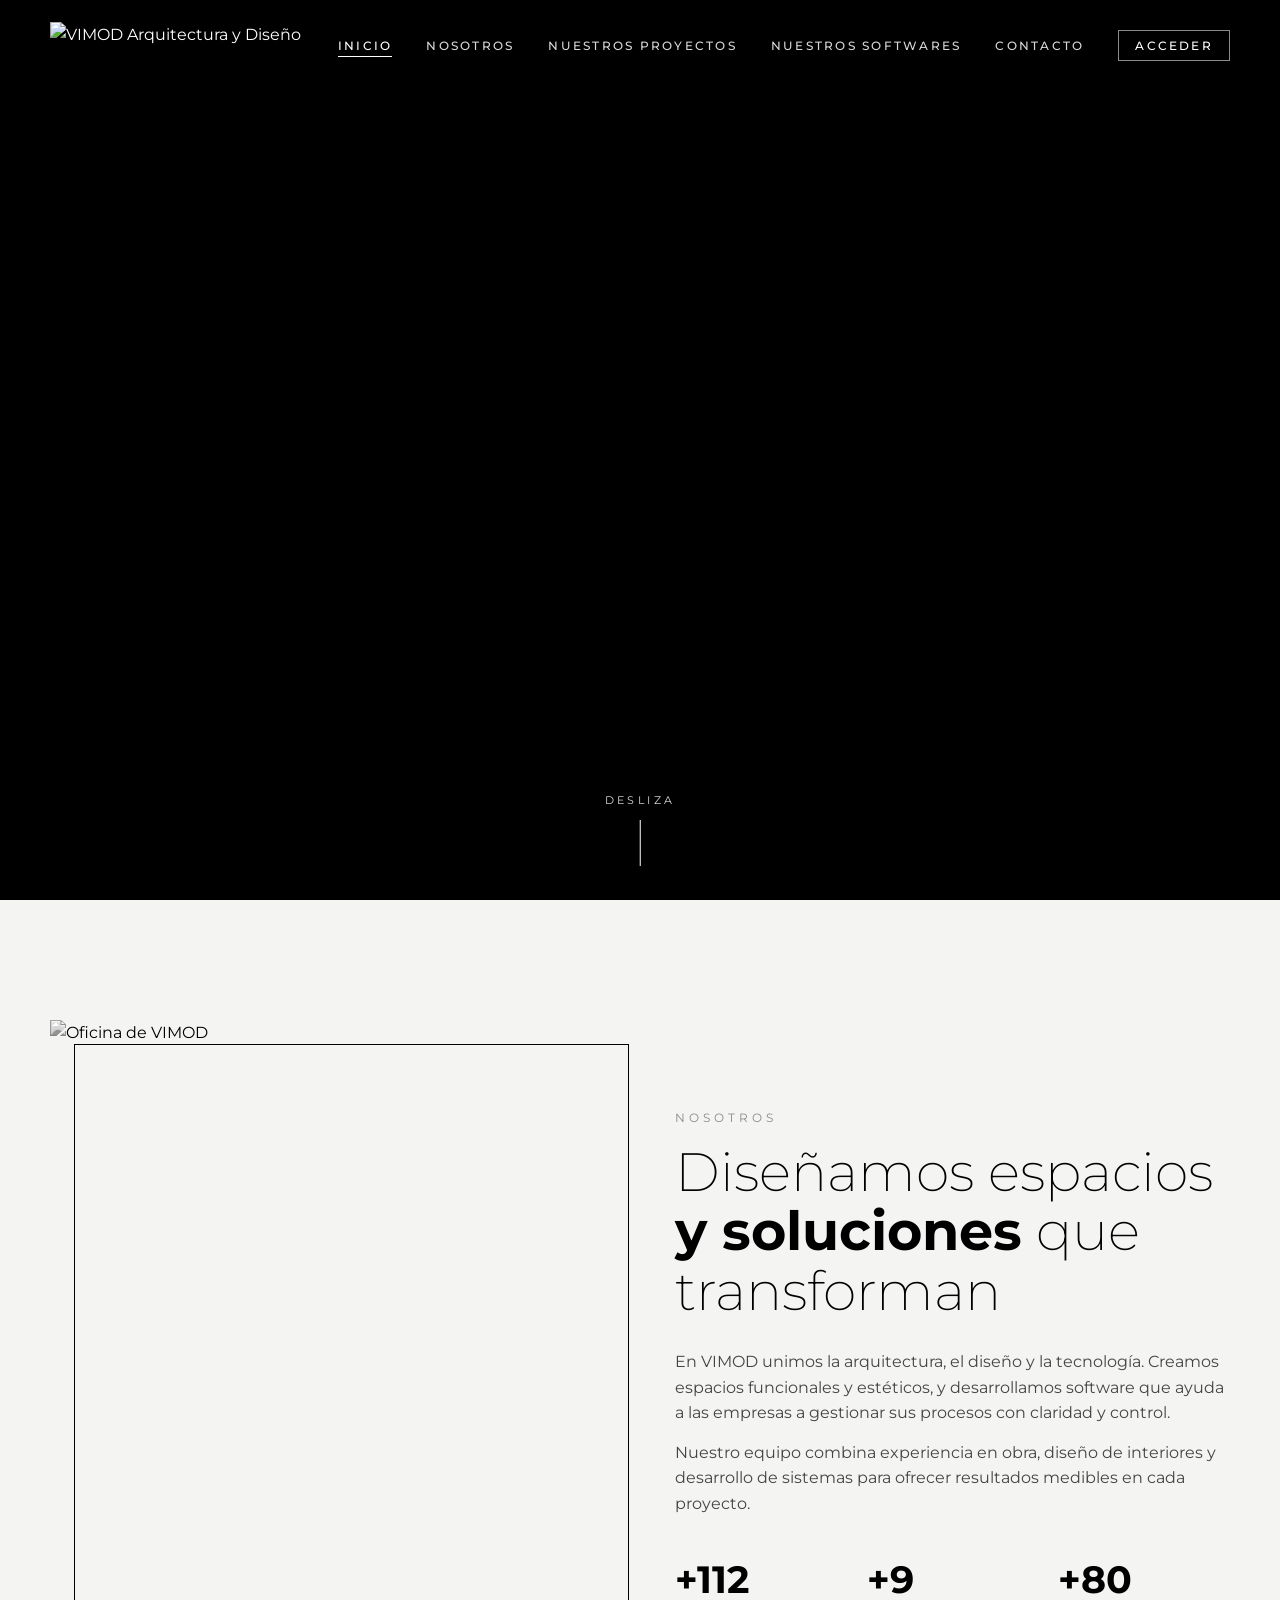
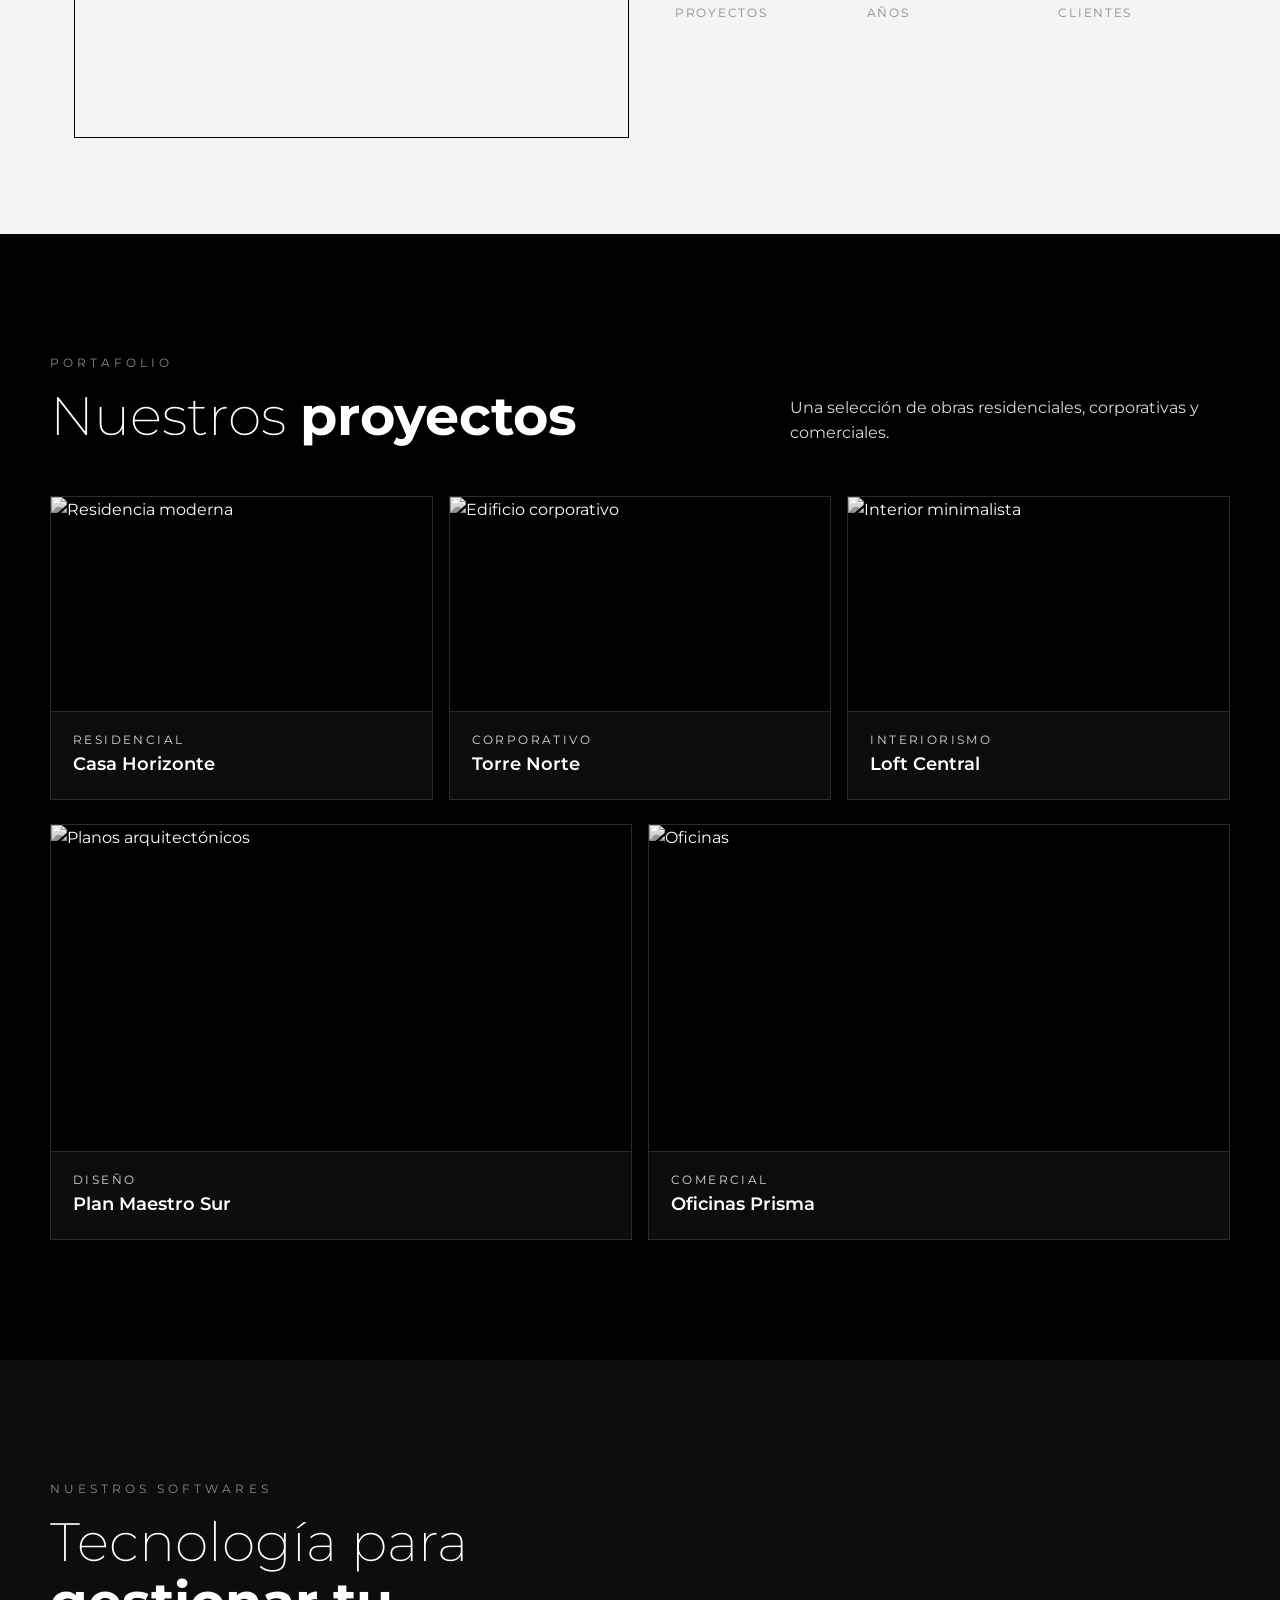
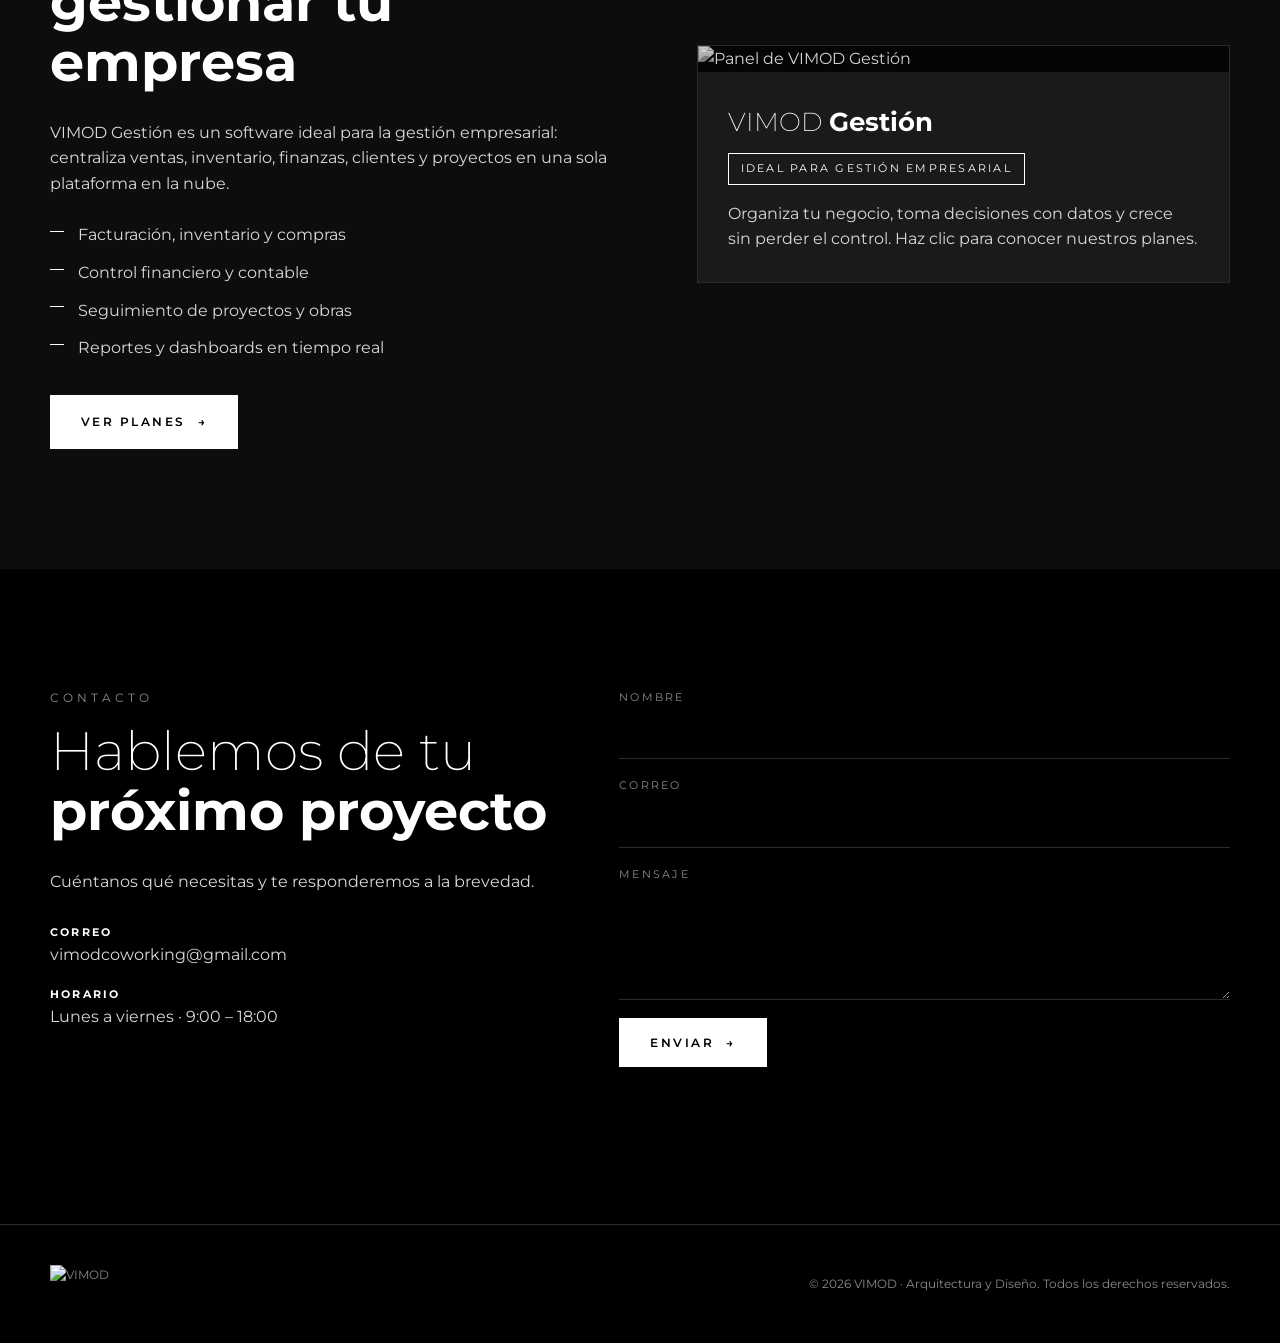
==== commit e23a381e: "Íconos cuadrados para la pestaña del navegador y el celular Co-Authored-By: Claude Opus 5.5 <noreply" ====
--- a/public/index.html
+++ b/public/index.html
@@ -5,7 +5,10 @@
   <meta name="viewport" content="width=device-width, initial-scale=1.0">
   <title>VIMOD | Arquitectura, Diseño y Software</title>
   <meta name="description" content="VIMOD – Arquitectura y Diseño. Proyectos, softwares de gestión empresarial y soluciones a medida.">
-  <link rel="icon" href="img/vimod-logo.png">
+  <link rel="icon" href="img/favicon.ico" sizes="any">
+  <link rel="icon" type="image/png" sizes="32x32" href="img/favicon-32.png">
+  <link rel="apple-touch-icon" href="img/apple-touch-icon.png">
+  <meta name="theme-color" content="#000000">
   <link rel="preconnect" href="https://fonts.googleapis.com">
   <link rel="preconnect" href="https://fonts.gstatic.com" crossorigin>
   <link href="https://fonts.googleapis.com/css2?family=Montserrat:wght@200;400;500;600;700&display=swap" rel="stylesheet">
--- a/public/css/styles.css
+++ b/public/css/styles.css
@@ -97,31 +97,98 @@
 /* Proyectos */
 .proyectos__cabecera { display: flex; justify-content: space-between; align-items: end; gap: 20px; flex-wrap: wrap; margin-bottom: 50px; }
 /* La galería se adapta a la cantidad de proyectos (data-cantidad) y al ancho de pantalla.
-   Las tarjetas son horizontales para que las capturas de sitios web no se recorten de lado. */
-.galeria { display: grid; grid-template-columns: repeat(6, minmax(0, 1fr)); gap: 16px; }
-.proyecto { position: relative; overflow: hidden; grid-column: span 2; aspect-ratio: 4/3; background: var(--grafito); }
+   La imagen se muestra completa (sin recortes) y el nombre va debajo, sin tapar la imagen. */
+.galeria { display: grid; grid-template-columns: repeat(6, minmax(0, 1fr)); gap: 24px 16px; }
+.proyecto {
+  grid-column: span 2; display: flex; flex-direction: column; overflow: hidden;
+  background: var(--carbon); border: 1px solid var(--gris-oscuro); transition: border-color .3s;
+}
+.proyecto:hover { border-color: var(--gris); }
 .proyecto img {
-  position: absolute; inset: 0; width: 100%; height: 100%; object-fit: cover; object-position: center;
-  filter: grayscale(100%); transition: transform .8s, filter .8s;
-}
-.proyecto:hover img { transform: scale(1.06); filter: grayscale(0%); }
-.proyecto__info {
-  position: absolute; inset: auto 0 0 0; z-index: 1; padding: 26px;
-  background: linear-gradient(transparent, rgba(0,0,0,.85));
-}
+  width: 100%; height: auto; aspect-ratio: 16/9; object-fit: contain; background: var(--negro);
+  filter: grayscale(100%); transition: filter .6s;
+}
+.proyecto:hover img { filter: grayscale(0%); }
+.proyecto__info { padding: 18px 22px 20px; border-top: 1px solid var(--gris-oscuro); }
 .proyecto__info h3 { font-weight: 600; font-size: clamp(1rem, 2.2vw, 1.15rem); }
+.proyecto--clic { cursor: pointer; }
+.proyecto--clic:focus-visible { outline: 2px solid var(--blanco); outline-offset: 3px; }
+.proyecto--clic .proyecto__info { display: flex; justify-content: space-between; align-items: end; gap: 14px; }
+.proyecto__ver {
+  flex: none; font-size: .66rem; font-weight: 600; letter-spacing: .18em; text-transform: uppercase;
+  color: var(--gris); transition: color .3s; white-space: nowrap;
+}
+.proyecto__ver .flecha { display: inline-block; transition: transform .3s; }
+.proyecto--clic:hover .proyecto__ver { color: var(--blanco); }
+.proyecto--clic:hover .proyecto__ver .flecha { transform: translateX(5px); }
+
+/* Ventana de detalle del proyecto */
+.sin-scroll, .sin-scroll body { overflow: hidden; }
+.modal--proyecto { padding: 24px; backdrop-filter: blur(6px); }
+.detalle {
+  position: relative; width: min(1120px, 100%); max-height: calc(100vh - 48px); max-height: calc(100svh - 48px);
+  overflow-y: auto; overscroll-behavior: contain; background: var(--carbon); border: 1px solid var(--gris-oscuro);
+  display: grid; grid-template-columns: minmax(0, 1.65fr) minmax(0, 1fr); animation: aparecer .3s ease;
+}
+.detalle__visor { min-width: 0; background: var(--negro); border-right: 1px solid var(--gris-oscuro); }
+.detalle__foto { position: relative; }
+.detalle__foto img { width: 100%; aspect-ratio: 16/10; object-fit: contain; background: var(--negro); }
+.detalle__flecha {
+  position: absolute; top: 50%; transform: translateY(-50%); width: 44px; height: 44px; border-radius: 50%;
+  border: 1px solid rgba(255,255,255,.35); background: rgba(0,0,0,.55); color: var(--blanco);
+  font-size: 1.6rem; line-height: 1; cursor: pointer; transition: background .2s, border-color .2s;
+}
+.detalle__flecha:hover { background: var(--blanco); color: var(--negro); border-color: var(--blanco); }
+.detalle__flecha--izq { left: 12px; }
+.detalle__flecha--der { right: 12px; }
+.detalle__contador {
+  position: absolute; right: 12px; bottom: 12px; background: rgba(0,0,0,.65); padding: 4px 10px;
+  font-size: .7rem; letter-spacing: .12em; color: var(--gris-claro);
+}
+.detalle__miniaturas { display: flex; gap: 8px; overflow-x: auto; padding: 10px; border-top: 1px solid var(--gris-oscuro); scrollbar-width: thin; }
+.detalle__miniaturas button {
+  flex: 0 0 96px; aspect-ratio: 16/10; padding: 0; cursor: pointer; background: var(--grafito);
+  border: 2px solid transparent; opacity: .5; transition: opacity .2s, border-color .2s;
+}
+.detalle__miniaturas button:hover { opacity: .85; }
+.detalle__miniaturas button.activo { opacity: 1; border-color: var(--blanco); }
+.detalle__miniaturas img { width: 100%; height: 100%; object-fit: cover; }
+.detalle__cuerpo { padding: 44px 34px 34px; display: flex; flex-direction: column; gap: 14px; min-width: 0; }
+.detalle__cuerpo .etiqueta { margin-bottom: 0; }
+.detalle__cuerpo .texto { max-width: none; font-size: .95rem; }
+.detalle__cuerpo .btn { align-self: flex-start; margin-top: 12px; }
+.detalle__titulo { font-size: clamp(1.5rem, 3vw, 2rem); font-weight: 700; line-height: 1.15; }
+.detalle__cerrar {
+  position: absolute; top: 10px; right: 10px; z-index: 3; width: 40px; height: 40px; border-radius: 50%;
+  border: 1px solid rgba(255,255,255,.3); background: rgba(0,0,0,.6); color: var(--blanco);
+  font-size: 1.6rem; line-height: 1; cursor: pointer;
+}
+.detalle__cerrar:hover { background: var(--blanco); color: var(--negro); }
+/* Sin imágenes: solo el texto */
+.detalle:not(:has(.detalle__visor)) { grid-template-columns: 1fr; width: min(640px, 100%); }
+@media (max-width: 900px) {
+  .modal--proyecto { padding: 0; }
+  .detalle {
+    grid-template-columns: 1fr; width: 100%; height: 100vh; height: 100svh;
+    max-height: none; border: 0; align-content: start;
+  }
+  .detalle__visor { border-right: 0; border-bottom: 1px solid var(--gris-oscuro); }
+  .detalle__cuerpo { padding: 26px 20px 40px; }
+  .detalle__cuerpo .btn { align-self: stretch; justify-content: center; }
+  .detalle__miniaturas button { flex-basis: 76px; }
+  .detalle__flecha { width: 38px; height: 38px; font-size: 1.4rem; }
+}
 @media (min-width: 901px) {
-  /* 5 o más: el primero grande (2×2) y el resto en filas de tres */
-  .galeria .proyecto:first-child { grid-column: span 4; grid-row: span 2; aspect-ratio: auto; }
-  .galeria[data-cantidad="5"] .proyecto:nth-child(n+4) { grid-column: span 3; aspect-ratio: 16/10; }
   /* 1 proyecto: ancho completo */
-  .galeria[data-cantidad="1"] .proyecto { grid-column: 1 / -1; grid-row: auto; aspect-ratio: 21/9; }
+  .galeria[data-cantidad="1"] .proyecto { grid-column: 1 / -1; }
   /* 2 y 4 proyectos: dos columnas iguales */
   .galeria[data-cantidad="2"] .proyecto,
-  .galeria[data-cantidad="4"] .proyecto { grid-column: span 3; grid-row: auto; aspect-ratio: 16/10; }
+  .galeria[data-cantidad="4"] .proyecto { grid-column: span 3; }
   /* 3 proyectos: uno ancho arriba y dos abajo */
-  .galeria[data-cantidad="3"] .proyecto { grid-column: span 3; grid-row: auto; aspect-ratio: 16/10; }
-  .galeria[data-cantidad="3"] .proyecto:first-child { grid-column: 1 / -1; aspect-ratio: 21/9; }
+  .galeria[data-cantidad="3"] .proyecto { grid-column: span 3; }
+  .galeria[data-cantidad="3"] .proyecto:first-child { grid-column: 1 / -1; }
+  /* 5 proyectos: tres arriba y dos abajo */
+  .galeria[data-cantidad="5"] .proyecto:nth-child(n+4) { grid-column: span 3; }
 }
 .proyecto__info p { font-size: .75rem; letter-spacing: .2em; text-transform: uppercase; color: var(--gris-claro); }
 
@@ -239,17 +306,17 @@
   .nosotros, .software, .contacto { grid-template-columns: 1fr; gap: 50px; }
   .nosotros__img::after { inset: 14px -10px -14px 10px; }
   .galeria { grid-template-columns: repeat(2, minmax(0, 1fr)); gap: 12px; }
-  .proyecto { grid-column: auto; aspect-ratio: 4/3; }
+  .proyecto { grid-column: auto; }
   /* Si la cantidad es impar, el primero ocupa todo el ancho */
-  .proyecto:first-child:nth-last-child(odd) { grid-column: 1 / -1; aspect-ratio: 16/9; }
+  .proyecto:first-child:nth-last-child(odd) { grid-column: 1 / -1; }
   .proyectos__cabecera { margin-bottom: 34px; }
   .planes { grid-template-columns: 1fr; max-width: 480px; margin-inline: auto; gap: 40px; }
 }
 @media (max-width: 560px) {
   .seccion { padding: 64px 0; }
   .galeria { grid-template-columns: 1fr; }
-  .proyecto, .proyecto:first-child:nth-last-child(odd) { grid-column: auto; aspect-ratio: 16/10; }
-  .proyecto__info { padding: 18px; }
+  .proyecto, .proyecto:first-child:nth-last-child(odd) { grid-column: auto; }
+  .proyecto__info { padding: 14px 16px 16px; }
   .cifras { grid-template-columns: 1fr 1fr 1fr; gap: 12px; }
   .cifra b { font-size: 1.8rem; }
   .cifra span { font-size: .62rem; letter-spacing: .1em; }
@@ -269,6 +336,69 @@
   .revelar { opacity: 1; transform: none; transition: none; }
   html { scroll-behavior: auto; }
 }
+
+/* ===== Plan elegido, por confirmar en "Mi cuenta" ===== */
+#confirmarPlan { margin-bottom: 40px; scroll-margin-top: 110px; }
+.confirmar-plan {
+  border: 1px solid var(--blanco); background: var(--grafito); padding: 30px 30px 26px;
+  display: grid; gap: 12px; animation: aparecer .35s ease;
+}
+.confirmar-plan .etiqueta { margin-bottom: 0; }
+.confirmar-plan__titulo { font-size: clamp(1.3rem, 3vw, 1.8rem); font-weight: 200; line-height: 1.2; }
+.confirmar-plan__titulo strong { font-weight: 700; }
+.confirmar-plan__precio { font-size: 2rem; font-weight: 700; line-height: 1; }
+.confirmar-plan .lista-check { margin: 6px 0; gap: 8px; }
+.confirmar-plan__acciones { display: flex; flex-wrap: wrap; gap: 10px; margin-top: 8px; }
+.confirmar-plan__acciones .btn--chico, .confirmar-plan__acciones .btn { justify-content: center; }
+@media (max-width: 560px) {
+  .confirmar-plan { padding: 24px 18px 20px; }
+  .confirmar-plan__acciones .btn { flex: 1 1 100%; }
+}
+
+/* ===== Catálogo de sistemas en "Mi cuenta" ===== */
+/* Lista de tarjetas horizontales: imagen a la izquierda, datos a la derecha */
+.catalogo { display: grid; gap: 16px; }
+.catalogo__item {
+  display: grid; grid-template-columns: minmax(200px, 38%) 1fr; text-align: left; cursor: pointer; padding: 0; overflow: hidden;
+  font: inherit; color: inherit; background: var(--carbon); border: 1px solid var(--gris-oscuro);
+  transition: border-color .3s, transform .3s;
+}
+.catalogo__item:hover, .catalogo__item:focus-visible { border-color: var(--blanco); transform: translateY(-3px); outline: none; }
+.catalogo__img { display: grid; place-items: center; background: var(--negro); border-right: 1px solid var(--gris-oscuro); min-height: 100%; }
+.catalogo__img img { width: 100%; aspect-ratio: 16/10; object-fit: contain; filter: grayscale(100%); transition: filter .4s; }
+.catalogo__img:empty { aspect-ratio: 16/10; background: var(--grafito); }
+.catalogo__item:hover .catalogo__img img { filter: none; }
+.catalogo__cuerpo { display: flex; flex-direction: column; gap: 8px; padding: 26px 28px 22px; min-width: 0; }
+.catalogo__cuerpo b { font-size: 1.35rem; font-weight: 600; line-height: 1.2; }
+.catalogo__cuerpo .chip { margin: 2px 0 4px; align-self: flex-start; font-size: .62rem; padding: 5px 10px; }
+.catalogo__cuerpo .texto--chico {
+  display: -webkit-box; -webkit-line-clamp: 3; -webkit-box-orient: vertical; overflow: hidden; line-height: 1.55;
+}
+.catalogo__pie {
+  display: flex; justify-content: space-between; align-items: center; gap: 12px; flex-wrap: wrap;
+  margin-top: auto; padding-top: 16px; border-top: 1px solid var(--gris-oscuro); font-size: .82rem; color: var(--gris-claro);
+}
+.catalogo__ver {
+  font-size: .66rem; font-weight: 600; letter-spacing: .18em; text-transform: uppercase; white-space: nowrap;
+  background: var(--blanco); color: var(--negro); padding: 10px 16px; border: 1px solid var(--blanco); transition: background .3s, color .3s;
+}
+.catalogo__item:hover .catalogo__ver { background: transparent; color: var(--blanco); }
+@media (max-width: 700px) {
+  .catalogo__item { grid-template-columns: 1fr; }
+  .catalogo__img { border-right: 0; border-bottom: 1px solid var(--gris-oscuro); }
+  .catalogo__cuerpo { padding: 20px 18px 18px; }
+  .catalogo__ver { flex: 1 1 100%; text-align: center; }
+}
+.catalogo__ver .flecha { display: inline-block; transition: transform .3s; }
+.catalogo__item:hover .catalogo__ver .flecha { transform: translateX(5px); }
+.catalogo-planes { display: grid; grid-template-columns: repeat(auto-fit, minmax(min(100%, 250px), 1fr)); gap: 22px; padding-top: 14px; }
+.catalogo-planes .plan { padding: 36px 26px 28px; }
+.catalogo-planes .plan__precio { font-size: 2.6rem; }
+.volver-catalogo {
+  background: none; border: 0; cursor: pointer; color: var(--gris-claro); margin-bottom: 22px; padding: 0;
+  font: 600 .7rem var(--font); letter-spacing: .18em; text-transform: uppercase;
+}
+.volver-catalogo:hover { color: var(--blanco); }
 
 /* ===== Sistema de la empresa en "Mi cuenta" ===== */
 .sistema--empresa { border-color: var(--gris); }
